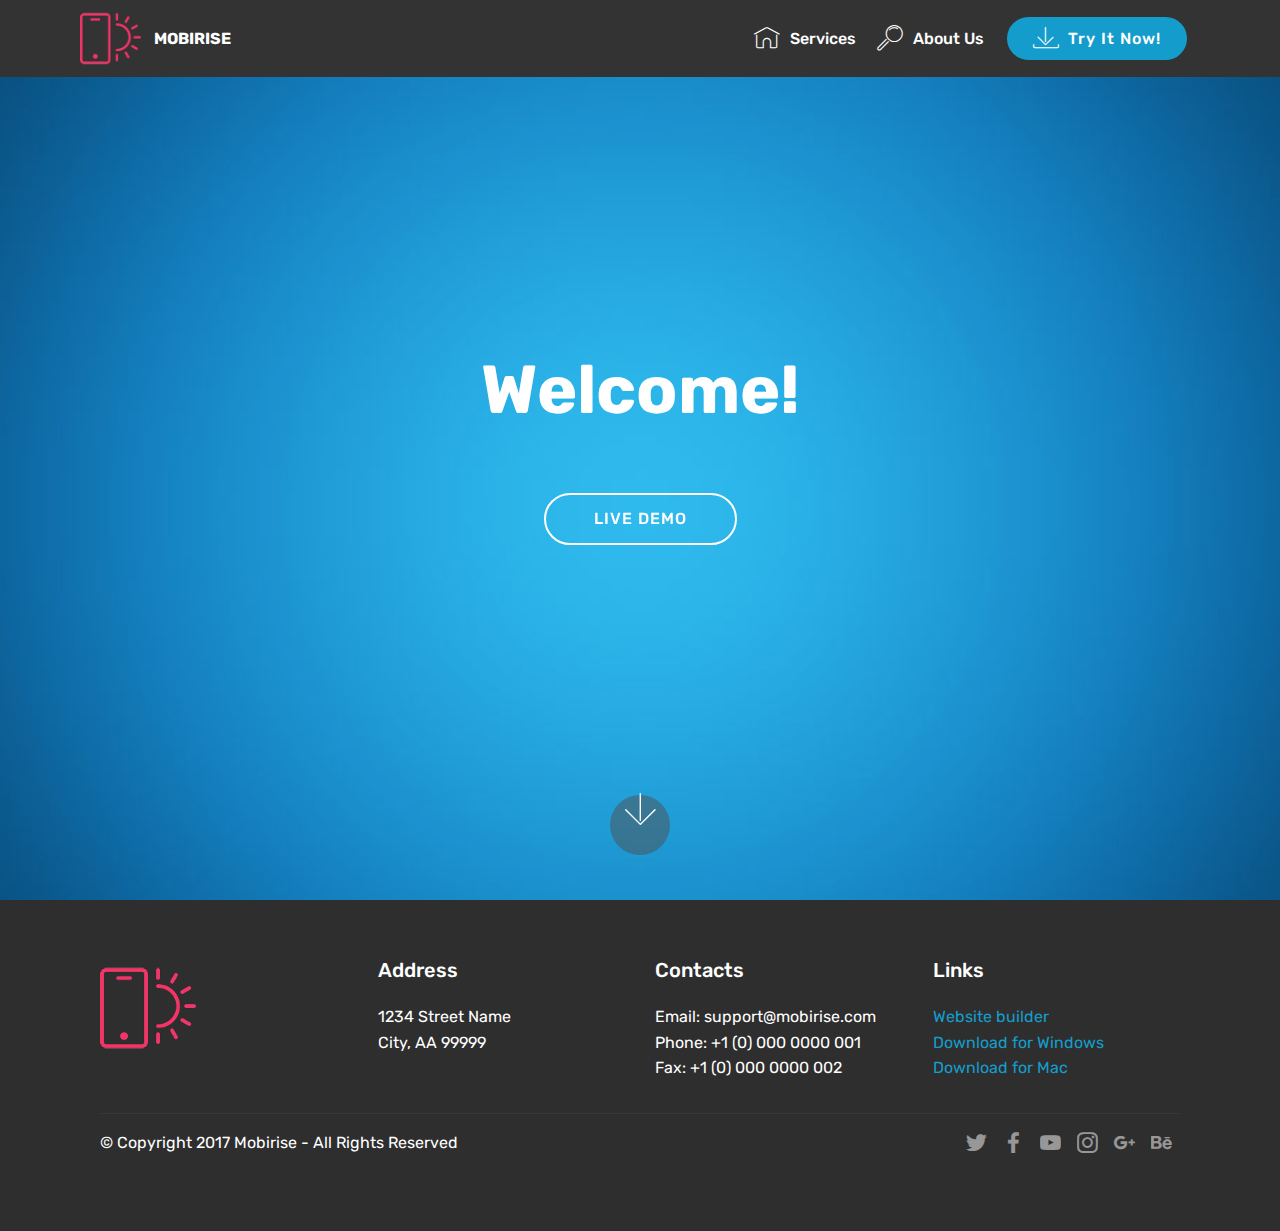
==== Home.html @ f399cb20 "create github pages" ====
<!DOCTYPE html>
<html >
<head>
  <!-- Site made with Mobirise Website Builder v4.8.1, https://mobirise.com -->
  <meta charset="UTF-8">
  <meta http-equiv="X-UA-Compatible" content="IE=edge">
  <meta name="generator" content="Mobirise v4.8.1, mobirise.com">
  <meta name="viewport" content="width=device-width, initial-scale=1, minimum-scale=1">
  <link rel="shortcut icon" href="assets/images/logo2.png" type="image/x-icon">
  <meta name="description" content="">
  <title>Home</title>
  <link rel="stylesheet" href="assets/web/assets/mobirise-icons/mobirise-icons.css">
  <link rel="stylesheet" href="assets/tether/tether.min.css">
  <link rel="stylesheet" href="assets/bootstrap/css/bootstrap.min.css">
  <link rel="stylesheet" href="assets/bootstrap/css/bootstrap-grid.min.css">
  <link rel="stylesheet" href="assets/bootstrap/css/bootstrap-reboot.min.css">
  <link rel="stylesheet" href="assets/socicon/css/styles.css">
  <link rel="stylesheet" href="assets/dropdown/css/style.css">
  <link rel="stylesheet" href="assets/theme/css/style.css">
  <link rel="stylesheet" href="assets/mobirise/css/mbr-additional.css" type="text/css">
  
  
  
</head>
<body>
  <section class="menu cid-qTkzRZLJNu" once="menu" id="menu1-0">

    

    <nav class="navbar navbar-expand beta-menu navbar-dropdown align-items-center navbar-fixed-top navbar-toggleable-sm">
        <button class="navbar-toggler navbar-toggler-right" type="button" data-toggle="collapse" data-target="#navbarSupportedContent" aria-controls="navbarSupportedContent" aria-expanded="false" aria-label="Toggle navigation">
            <div class="hamburger">
                <span></span>
                <span></span>
                <span></span>
                <span></span>
            </div>
        </button>
        <div class="menu-logo">
            <div class="navbar-brand">
                <span class="navbar-logo">
                    <a href="https://mobirise.com">
                         <img src="assets/images/logo2.png" alt="Mobirise" style="height: 3.8rem;">
                    </a>
                </span>
                <span class="navbar-caption-wrap">
                    <a class="navbar-caption text-white display-4" href="https://mobirise.com">
                        MOBIRISE
                    </a>
                </span>
            </div>
        </div>
        <div class="collapse navbar-collapse" id="navbarSupportedContent">
            <ul class="navbar-nav nav-dropdown" data-app-modern-menu="true">
                <li class="nav-item">
                    <a class="nav-link link text-white display-4" href="https://mobirise.com">
                        <span class="mbri-home mbr-iconfont mbr-iconfont-btn"></span>
                        Services
                    </a>
                </li>
                <li class="nav-item">
                    <a class="nav-link link text-white display-4" href="https://mobirise.com">
                        <span class="mbri-search mbr-iconfont mbr-iconfont-btn"></span>
                        About Us
                    </a>
                </li>
            </ul>
            <div class="navbar-buttons mbr-section-btn"><a class="btn btn-sm btn-primary display-4" href="https://mobirise.com">
                    <span class="mbri-save mbr-iconfont mbr-iconfont-btn "></span>
                    Try It Now!
                </a></div>
        </div>
    </nav>
</section>

<section class="engine"><a href="https://mobiri.se/x">css templates</a></section><section class="cid-qTkA127IK8 mbr-fullscreen mbr-parallax-background" id="header2-1">

    

    

    <div class="container align-center">
        <div class="row justify-content-md-center">
            <div class="mbr-white col-md-10">
                <h1 class="mbr-section-title mbr-bold pb-3 mbr-fonts-style display-1">
                    Welcome!</h1>
                
                <p class="mbr-text pb-3 mbr-fonts-style display-5"></p>
                <div class="mbr-section-btn"><a class="btn btn-md btn-white-outline display-4" href="https://mobirise.com">LIVE DEMO</a></div>
            </div>
        </div>
    </div>
    <div class="mbr-arrow hidden-sm-down" aria-hidden="true">
        <a href="#next">
            <i class="mbri-down mbr-iconfont"></i>
        </a>
    </div>
</section>

<section class="cid-qTkAaeaxX5" id="footer1-2">

    

    

    <div class="container">
        <div class="media-container-row content text-white">
            <div class="col-12 col-md-3">
                <div class="media-wrap">
                    <a href="https://mobirise.com/">
                        <img src="assets/images/logo2.png" alt="Mobirise">
                    </a>
                </div>
            </div>
            <div class="col-12 col-md-3 mbr-fonts-style display-7">
                <h5 class="pb-3">
                    Address
                </h5>
                <p class="mbr-text">
                    1234 Street Name
                    <br>City, AA 99999
                </p>
            </div>
            <div class="col-12 col-md-3 mbr-fonts-style display-7">
                <h5 class="pb-3">
                    Contacts
                </h5>
                <p class="mbr-text">
                    Email: support@mobirise.com
                    <br>Phone: +1 (0) 000 0000 001
                    <br>Fax: +1 (0) 000 0000 002
                </p>
            </div>
            <div class="col-12 col-md-3 mbr-fonts-style display-7">
                <h5 class="pb-3">
                    Links
                </h5>
                <p class="mbr-text">
                    <a class="text-primary" href="https://mobirise.com/">Website builder</a>
                    <br><a class="text-primary" href="https://mobirise.com/mobirise-free-win.zip">Download for Windows</a>
                    <br><a class="text-primary" href="https://mobirise.com/mobirise-free-mac.zip">Download for Mac</a>
                </p>
            </div>
        </div>
        <div class="footer-lower">
            <div class="media-container-row">
                <div class="col-sm-12">
                    <hr>
                </div>
            </div>
            <div class="media-container-row mbr-white">
                <div class="col-sm-6 copyright">
                    <p class="mbr-text mbr-fonts-style display-7">
                        © Copyright 2017 Mobirise - All Rights Reserved
                    </p>
                </div>
                <div class="col-md-6">
                    <div class="social-list align-right">
                        <div class="soc-item">
                            <a href="https://twitter.com/mobirise" target="_blank">
                                <span class="socicon-twitter socicon mbr-iconfont mbr-iconfont-social"></span>
                            </a>
                        </div>
                        <div class="soc-item">
                            <a href="https://www.facebook.com/pages/Mobirise/1616226671953247" target="_blank">
                                <span class="socicon-facebook socicon mbr-iconfont mbr-iconfont-social"></span>
                            </a>
                        </div>
                        <div class="soc-item">
                            <a href="https://www.youtube.com/c/mobirise" target="_blank">
                                <span class="socicon-youtube socicon mbr-iconfont mbr-iconfont-social"></span>
                            </a>
                        </div>
                        <div class="soc-item">
                            <a href="https://instagram.com/mobirise" target="_blank">
                                <span class="socicon-instagram socicon mbr-iconfont mbr-iconfont-social"></span>
                            </a>
                        </div>
                        <div class="soc-item">
                            <a href="https://plus.google.com/u/0/+Mobirise" target="_blank">
                                <span class="socicon-googleplus socicon mbr-iconfont mbr-iconfont-social"></span>
                            </a>
                        </div>
                        <div class="soc-item">
                            <a href="https://www.behance.net/Mobirise" target="_blank">
                                <span class="socicon-behance socicon mbr-iconfont mbr-iconfont-social"></span>
                            </a>
                        </div>
                    </div>
                </div>
            </div>
        </div>
    </div>
</section>


  <script src="assets/web/assets/jquery/jquery.min.js"></script>
  <script src="assets/popper/popper.min.js"></script>
  <script src="assets/tether/tether.min.js"></script>
  <script src="assets/bootstrap/js/bootstrap.min.js"></script>
  <script src="assets/dropdown/js/script.min.js"></script>
  <script src="assets/touchswipe/jquery.touch-swipe.min.js"></script>
  <script src="assets/parallax/jarallax.min.js"></script>
  <script src="assets/smoothscroll/smooth-scroll.js"></script>
  <script src="assets/theme/js/script.js"></script>
  
  
</body>
</html>
---- assets/web/assets/mobirise-icons/mobirise-icons.css ----
@font-face {
  font-family: 'MobiriseIcons';
  src:  url('mobirise-icons.eot?spat4u');
  src:  url('mobirise-icons.eot?spat4u#iefix') format('embedded-opentype'),
    url('mobirise-icons.ttf?spat4u') format('truetype'),
    url('mobirise-icons.woff?spat4u') format('woff'),
    url('mobirise-icons.svg?spat4u#MobiriseIcons') format('svg');
  font-weight: normal;
  font-style: normal;
}

[class^="mbri-"], [class*=" mbri-"] {
  /* use !important to prevent issues with browser extensions that change fonts */
  font-family: MobiriseIcons !important;
  speak: none;
  font-style: normal;
  font-weight: normal;
  font-variant: normal;
  text-transform: none;
  line-height: 1;

  /* Better Font Rendering =========== */
  -webkit-font-smoothing: antialiased;
  -moz-osx-font-smoothing: grayscale;
}

.mbri-add-submenu:before {
  content: "\e900";
}
.mbri-alert:before {
  content: "\e901";
}
.mbri-align-center:before {
  content: "\e902";
}
.mbri-align-justify:before {
  content: "\e903";
}
.mbri-align-left:before {
  content: "\e904";
}
.mbri-align-right:before {
  content: "\e905";
}
.mbri-android:before {
  content: "\e906";
}
.mbri-apple:before {
  content: "\e907";
}
.mbri-arrow-down:before {
  content: "\e908";
}
.mbri-arrow-next:before {
  content: "\e909";
}
.mbri-arrow-prev:before {
  content: "\e90a";
}
.mbri-arrow-up:before {
  content: "\e90b";
}
.mbri-bold:before {
  content: "\e90c";
}
.mbri-bookmark:before {
  content: "\e90d";
}
.mbri-bootstrap:before {
  content: "\e90e";
}
.mbri-briefcase:before {
  content: "\e90f";
}
.mbri-browse:before {
  content: "\e910";
}
.mbri-bulleted-list:before {
  content: "\e911";
}
.mbri-calendar:before {
  content: "\e912";
}
.mbri-camera:before {
  content: "\e913";
}
.mbri-cart-add:before {
  content: "\e914";
}
.mbri-cart-full:before {
  content: "\e915";
}
.mbri-cash:before {
  content: "\e916";
}
.mbri-change-style:before {
  content: "\e917";
}
.mbri-chat:before {
  content: "\e918";
}
.mbri-clock:before {
  content: "\e919";
}
.mbri-close:before {
  content: "\e91a";
}
.mbri-cloud:before {
  content: "\e91b";
}
.mbri-code:before {
  content: "\e91c";
}
.mbri-contact-form:before {
  content: "\e91d";
}
.mbri-credit-card:before {
  content: "\e91e";
}
.mbri-cursor-click:before {
  content: "\e91f";
}
.mbri-cust-feedback:before {
  content: "\e920";
}
.mbri-database:before {
  content: "\e921";
}
.mbri-delivery:before {
  content: "\e922";
}
.mbri-desktop:before {
  content: "\e923";
}
.mbri-devices:before {
  content: "\e924";
}
.mbri-down:before {
  content: "\e925";
}
.mbri-download:before {
  content: "\e989";
}
.mbri-drag-n-drop:before {
  content: "\e927";
}
.mbri-drag-n-drop2:before {
  content: "\e928";
}
.mbri-edit:before {
  content: "\e929";
}
.mbri-edit2:before {
  content: "\e92a";
}
.mbri-error:before {
  content: "\e92b";
}
.mbri-extension:before {
  content: "\e92c";
}
.mbri-features:before {
  content: "\e92d";
}
.mbri-file:before {
  content: "\e92e";
}
.mbri-flag:before {
  content: "\e92f";
}
.mbri-folder:before {
  content: "\e930";
}
.mbri-gift:before {
  content: "\e931";
}
.mbri-github:before {
  content: "\e932";
}
.mbri-globe:before {
  content: "\e933";
}
.mbri-globe-2:before {
  content: "\e934";
}
.mbri-growing-chart:before {
  content: "\e935";
}
.mbri-hearth:before {
  content: "\e936";
}
.mbri-help:before {
  content: "\e937";
}
.mbri-home:before {
  content: "\e938";
}
.mbri-hot-cup:before {
  content: "\e939";
}
.mbri-idea:before {
  content: "\e93a";
}
.mbri-image-gallery:before {
  content: "\e93b";
}
.mbri-image-slider:before {
  content: "\e93c";
}
.mbri-info:before {
  content: "\e93d";
}
.mbri-italic:before {
  content: "\e93e";
}
.mbri-key:before {
  content: "\e93f";
}
.mbri-laptop:before {
  content: "\e940";
}
.mbri-layers:before {
  content: "\e941";
}
.mbri-left-right:before {
  content: "\e942";
}
.mbri-left:before {
  content: "\e943";
}
.mbri-letter:before {
  content: "\e944";
}
.mbri-like:before {
  content: "\e945";
}
.mbri-link:before {
  content: "\e946";
}
.mbri-lock:before {
  content: "\e947";
}
.mbri-login:before {
  content: "\e948";
}
.mbri-logout:before {
  content: "\e949";
}
.mbri-magic-stick:before {
  content: "\e94a";
}
.mbri-map-pin:before {
  content: "\e94b";
}
.mbri-menu:before {
  content: "\e94c";
}
.mbri-mobile:before {
  content: "\e94d";
}
.mbri-mobile2:before {
  content: "\e94e";
}
.mbri-mobirise:before {
  content: "\e94f";
}
.mbri-more-horizontal:before {
  content: "\e950";
}
.mbri-more-vertical:before {
  content: "\e951";
}
.mbri-music:before {
  content: "\e952";
}
.mbri-new-file:before {
  content: "\e953";
}
.mbri-numbered-list:before {
  content: "\e954";
}
.mbri-opened-folder:before {
  content: "\e955";
}
.mbri-pages:before {
  content: "\e956";
}
.mbri-paper-plane:before {
  content: "\e957";
}
.mbri-paperclip:before {
  content: "\e958";
}
.mbri-photo:before {
  content: "\e959";
}
.mbri-photos:before {
  content: "\e95a";
}
.mbri-pin:before {
  content: "\e95b";
}
.mbri-play:before {
  content: "\e95c";
}
.mbri-plus:before {
  content: "\e95d";
}
.mbri-preview:before {
  content: "\e95e";
}
.mbri-print:before {
  content: "\e95f";
}
.mbri-protect:before {
  content: "\e960";
}
.mbri-question:before {
  content: "\e961";
}
.mbri-quote-left:before {
  content: "\e962";
}
.mbri-quote-right:before {
  content: "\e963";
}
.mbri-refresh:before {
  content: "\e964";
}
.mbri-responsive:before {
  content: "\e965";
}
.mbri-right:before {
  content: "\e966";
}
.mbri-rocket:before {
  content: "\e967";
}
.mbri-sad-face:before {
  content: "\e968";
}
.mbri-sale:before {
  content: "\e969";
}
.mbri-save:before {
  content: "\e96a";
}
.mbri-search:before {
  content: "\e96b";
}
.mbri-setting:before {
  content: "\e96c";
}
.mbri-setting2:before {
  content: "\e96d";
}
.mbri-setting3:before {
  content: "\e96e";
}
.mbri-share:before {
  content: "\e96f";
}
.mbri-shopping-bag:before {
  content: "\e970";
}
.mbri-shopping-basket:before {
  content: "\e971";
}
.mbri-shopping-cart:before {
  content: "\e972";
}
.mbri-sites:before {
  content: "\e973";
}
.mbri-smile-face:before {
  content: "\e974";
}
.mbri-speed:before {
  content: "\e975";
}
.mbri-star:before {
  content: "\e976";
}
.mbri-success:before {
  content: "\e977";
}
.mbri-sun:before {
  content: "\e978";
}
.mbri-sun2:before {
  content: "\e979";
}
.mbri-tablet:before {
  content: "\e97a";
}
.mbri-tablet-vertical:before {
  content: "\e97b";
}
.mbri-target:before {
  content: "\e97c";
}
.mbri-timer:before {
  content: "\e97d";
}
.mbri-to-ftp:before {
  content: "\e97e";
}
.mbri-to-local-drive:before {
  content: "\e97f";
}
.mbri-touch-swipe:before {
  content: "\e980";
}
.mbri-touch:before {
  content: "\e981";
}
.mbri-trash:before {
  content: "\e982";
}
.mbri-underline:before {
  content: "\e983";
}
.mbri-unlink:before {
  content: "\e984";
}
.mbri-unlock:before {
  content: "\e985";
}
.mbri-up-down:before {
  content: "\e986";
}
.mbri-up:before {
  content: "\e987";
}
.mbri-update:before {
  content: "\e988";
}
.mbri-upload:before {
 content: "\e926"; 
}
.mbri-user:before {
  content: "\e98a";
}
.mbri-user2:before {
  content: "\e98b";
}
.mbri-users:before {
  content: "\e98c";
}
.mbri-video:before {
  content: "\e98d";
}
.mbri-video-play:before {
  content: "\e98e";
}
.mbri-watch:before {
  content: "\e98f";
}
.mbri-website-theme:before {
  content: "\e990";
}
.mbri-wifi:before {
  content: "\e991";
}
.mbri-windows:before {
  content: "\e992";
}
.mbri-zoom-out:before {
  content: "\e993";
}
.mbri-redo:before {
  content: "\e994";
}
.mbri-undo:before {
  content: "\e995";
}
---- assets/socicon/css/styles.css ----
@charset "UTF-8";

@font-face {
  font-family: "socicon";
  src:url("../fonts/socicon.eot");
  src:url("../fonts/socicon.eot?#iefix") format("embedded-opentype"),
    url("../fonts/socicon.woff") format("woff"),
    url("../fonts/socicon.ttf") format("truetype"),
    url("../fonts/socicon.svg#socicon") format("svg");
  font-weight: normal;
  font-style: normal;

}

[data-icon]:before {
  font-family: "socicon" !important;
  content: attr(data-icon);
  font-style: normal !important;
  font-weight: normal !important;
  font-variant: normal !important;
  text-transform: none !important;
  speak: none;
  line-height: 1;
  -webkit-font-smoothing: antialiased;
  -moz-osx-font-smoothing: grayscale;
}

[class^="socicon-"]:before,
[class*=" socicon-"]:before {
  font-family: "socicon" !important;
  font-style: normal !important;
  font-weight: normal !important;
  font-variant: normal !important;
  text-transform: none !important;
  speak: none;
  line-height: 1;
  -webkit-font-smoothing: antialiased;
  -moz-osx-font-smoothing: grayscale;
}

.socicon-modelmayhem:before {
  content: "\e000";
}
.socicon-mixcloud:before {
  content: "\e001";
}
.socicon-drupal:before {
  content: "\e002";
}
.socicon-swarm:before {
  content: "\e003";
}
.socicon-istock:before {
  content: "\e004";
}
.socicon-yammer:before {
  content: "\e005";
}
.socicon-ello:before {
  content: "\e006";
}
.socicon-stackoverflow:before {
  content: "\e007";
}
.socicon-persona:before {
  content: "\e008";
}
.socicon-triplej:before {
  content: "\e009";
}
.socicon-houzz:before {
  content: "\e00a";
}
.socicon-rss:before {
  content: "\e00b";
}
.socicon-paypal:before {
  content: "\e00c";
}
.socicon-odnoklassniki:before {
  content: "\e00d";
}
.socicon-airbnb:before {
  content: "\e00e";
}
.socicon-periscope:before {
  content: "\e00f";
}
.socicon-outlook:before {
  content: "\e010";
}
.socicon-coderwall:before {
  content: "\e011";
}
.socicon-tripadvisor:before {
  content: "\e012";
}
.socicon-appnet:before {
  content: "\e013";
}
.socicon-goodreads:before {
  content: "\e014";
}
.socicon-tripit:before {
  content: "\e015";
}
.socicon-lanyrd:before {
  content: "\e016";
}
.socicon-slideshare:before {
  content: "\e017";
}
.socicon-buffer:before {
  content: "\e018";
}
.socicon-disqus:before {
  content: "\e019";
}
.socicon-vkontakte:before {
  content: "\e01a";
}
.socicon-whatsapp:before {
  content: "\e01b";
}
.socicon-patreon:before {
  content: "\e01c";
}
.socicon-storehouse:before {
  content: "\e01d";
}
.socicon-pocket:before {
  content: "\e01e";
}
.socicon-mail:before {
  content: "\e01f";
}
.socicon-blogger:before {
  content: "\e020";
}
.socicon-technorati:before {
  content: "\e021";
}
.socicon-reddit:before {
  content: "\e022";
}
.socicon-dribbble:before {
  content: "\e023";
}
.socicon-stumbleupon:before {
  content: "\e024";
}
.socicon-digg:before {
  content: "\e025";
}
.socicon-envato:before {
  content: "\e026";
}
.socicon-behance:before {
  content: "\e027";
}
.socicon-delicious:before {
  content: "\e028";
}
.socicon-deviantart:before {
  content: "\e029";
}
.socicon-forrst:before {
  content: "\e02a";
}
.socicon-play:before {
  content: "\e02b";
}
.socicon-zerply:before {
  content: "\e02c";
}
.socicon-wikipedia:before {
  content: "\e02d";
}
.socicon-apple:before {
  content: "\e02e";
}
.socicon-flattr:before {
  content: "\e02f";
}
.socicon-github:before {
  content: "\e030";
}
.socicon-renren:before {
  content: "\e031";
}
.socicon-friendfeed:before {
  content: "\e032";
}
.socicon-newsvine:before {
  content: "\e033";
}
.socicon-identica:before {
  content: "\e034";
}
.socicon-bebo:before {
  content: "\e035";
}
.socicon-zynga:before {
  content: "\e036";
}
.socicon-steam:before {
  content: "\e037";
}
.socicon-xbox:before {
  content: "\e038";
}
.socicon-windows:before {
  content: "\e039";
}
.socicon-qq:before {
  content: "\e03a";
}
.socicon-douban:before {
  content: "\e03b";
}
.socicon-meetup:before {
  content: "\e03c";
}
.socicon-playstation:before {
  content: "\e03d";
}
.socicon-android:before {
  content: "\e03e";
}
.socicon-snapchat:before {
  content: "\e03f";
}
.socicon-twitter:before {
  content: "\e040";
}
.socicon-facebook:before {
  content: "\e041";
}
.socicon-googleplus:before {
  content: "\e042";
}
.socicon-pinterest:before {
  content: "\e043";
}
.socicon-foursquare:before {
  content: "\e044";
}
.socicon-yahoo:before {
  content: "\e045";
}
.socicon-skype:before {
  content: "\e046";
}
.socicon-yelp:before {
  content: "\e047";
}
.socicon-feedburner:before {
  content: "\e048";
}
.socicon-linkedin:before {
  content: "\e049";
}
.socicon-viadeo:before {
  content: "\e04a";
}
.socicon-xing:before {
  content: "\e04b";
}
.socicon-myspace:before {
  content: "\e04c";
}
.socicon-soundcloud:before {
  content: "\e04d";
}
.socicon-spotify:before {
  content: "\e04e";
}
.socicon-grooveshark:before {
  content: "\e04f";
}
.socicon-lastfm:before {
  content: "\e050";
}
.socicon-youtube:before {
  content: "\e051";
}
.socicon-vimeo:before {
  content: "\e052";
}
.socicon-dailymotion:before {
  content: "\e053";
}
.socicon-vine:before {
  content: "\e054";
}
.socicon-flickr:before {
  content: "\e055";
}
.socicon-500px:before {
  content: "\e056";
}
.socicon-wordpress:before {
  content: "\e058";
}
.socicon-tumblr:before {
  content: "\e059";
}
.socicon-twitch:before {
  content: "\e05a";
}
.socicon-8tracks:before {
  content: "\e05b";
}
.socicon-amazon:before {
  content: "\e05c";
}
.socicon-icq:before {
  content: "\e05d";
}
.socicon-smugmug:before {
  content: "\e05e";
}
.socicon-ravelry:before {
  content: "\e05f";
}
.socicon-weibo:before {
  content: "\e060";
}
.socicon-baidu:before {
  content: "\e061";
}
.socicon-angellist:before {
  content: "\e062";
}
.socicon-ebay:before {
  content: "\e063";
}
.socicon-imdb:before {
  content: "\e064";
}
.socicon-stayfriends:before {
  content: "\e065";
}
.socicon-residentadvisor:before {
  content: "\e066";
}
.socicon-google:before {
  content: "\e067";
}
.socicon-yandex:before {
  content: "\e068";
}
.socicon-sharethis:before {
  content: "\e069";
}
.socicon-bandcamp:before {
  content: "\e06a";
}
.socicon-itunes:before {
  content: "\e06b";
}
.socicon-deezer:before {
  content: "\e06c";
}
.socicon-telegram:before {
  content: "\e06e";
}
.socicon-openid:before {
  content: "\e06f";
}
.socicon-amplement:before {
  content: "\e070";
}
.socicon-viber:before {
  content: "\e071";
}
.socicon-zomato:before {
  content: "\e072";
}
.socicon-draugiem:before {
  content: "\e074";
}
.socicon-endomodo:before {
  content: "\e075";
}
.socicon-filmweb:before {
  content: "\e076";
}
.socicon-stackexchange:before {
  content: "\e077";
}
.socicon-wykop:before {
  content: "\e078";
}
.socicon-teamspeak:before {
  content: "\e079";
}
.socicon-teamviewer:before {
  content: "\e07a";
}
.socicon-ventrilo:before {
  content: "\e07b";
}
.socicon-younow:before {
  content: "\e07c";
}
.socicon-raidcall:before {
  content: "\e07d";
}
.socicon-mumble:before {
  content: "\e07e";
}
.socicon-medium:before {
  content: "\e06d";
}
.socicon-bebee:before {
  content: "\e07f";
}
.socicon-hitbox:before {
  content: "\e080";
}
.socicon-reverbnation:before {
  content: "\e081";
}
.socicon-formulr:before {
  content: "\e082";
}
.socicon-instagram:before {
  content: "\e057";
}
.socicon-battlenet:before {
  content: "\e083";
}
.socicon-chrome:before {
  content: "\e084";
}
.socicon-discord:before {
  content: "\e086";
}
.socicon-issuu:before {
  content: "\e087";
}
.socicon-macos:before {
  content: "\e088";
}
.socicon-firefox:before {
  content: "\e089";
}
.socicon-opera:before {
  content: "\e08d";
}
.socicon-keybase:before {
  content: "\e090";
}
.socicon-alliance:before {
  content: "\e091";
}
.socicon-livejournal:before {
  content: "\e092";
}
.socicon-googlephotos:before {
  content: "\e093";
}
.socicon-horde:before {
  content: "\e094";
}
.socicon-etsy:before {
  content: "\e095";
}
.socicon-zapier:before {
  content: "\e096";
}
.socicon-google-scholar:before {
  content: "\e097";
}
.socicon-researchgate:before {
  content: "\e098";
}
.socicon-wechat:before {
  content: "\e099";
}
.socicon-strava:before {
  content: "\e09a";
}
.socicon-line:before {
  content: "\e09b";
}
.socicon-lyft:before {
  content: "\e09c";
}
.socicon-uber:before {
  content: "\e09d";
}
.socicon-songkick:before {
  content: "\e09e";
}
.socicon-viewbug:before {
  content: "\e09f";
}
.socicon-googlegroups:before {
  content: "\e0a0";
}
.socicon-quora:before {
  content: "\e073";
}
.socicon-diablo:before {
  content: "\e085";
}
.socicon-blizzard:before {
  content: "\e0a1";
}
.socicon-hearthstone:before {
  content: "\e08b";
}
.socicon-heroes:before {
  content: "\e08a";
}
.socicon-overwatch:before {
  content: "\e08c";
}
.socicon-warcraft:before {
  content: "\e08e";
}
.socicon-starcraft:before {
  content: "\e08f";
}
.socicon-beam:before {
  content: "\e0a2";
}
.socicon-curse:before {
  content: "\e0a3";
}
.socicon-player:before {
  content: "\e0a4";
}
.socicon-streamjar:before {
  content: "\e0a5";
}
.socicon-nintendo:before {
  content: "\e0a6";
}
.socicon-hellocoton:before {
  content: "\e0a7";
}
---- assets/dropdown/css/style.css ----
.navbar-dropdown {
  left: 0;
  padding: 0;
  position: absolute;
  right: 0;
  top: 0;
  transition: all 0.45s ease;
  z-index: 1030;
  background: #282828; }
  .navbar-dropdown .navbar-logo {
    margin-right: 0.8rem;
    transition: margin 0.3s ease-in-out;
    vertical-align: middle; }
    .navbar-dropdown .navbar-logo img {
      height: 3.125rem;
      transition: all 0.3s ease-in-out; }
    .navbar-dropdown .navbar-logo.mbr-iconfont {
      font-size: 3.125rem;
      line-height: 3.125rem; }
  .navbar-dropdown .navbar-caption {
    font-weight: 700;
    white-space: normal;
    vertical-align: -4px;
    line-height: 3.125rem !important; }
    .navbar-dropdown .navbar-caption, .navbar-dropdown .navbar-caption:hover {
      color: inherit;
      text-decoration: none; }
  .navbar-dropdown .mbr-iconfont + .navbar-caption {
    vertical-align: -1px; }
  .navbar-dropdown.navbar-fixed-top {
    position: fixed; }
  .navbar-dropdown .navbar-brand span {
    vertical-align: -4px; }
  .navbar-dropdown.bg-color.transparent {
    background: none; }
  .navbar-dropdown.navbar-short .navbar-brand {
    padding: 0.625rem 0; }
    .navbar-dropdown.navbar-short .navbar-brand span {
      vertical-align: -1px; }
  .navbar-dropdown.navbar-short .navbar-caption {
    line-height: 2.375rem !important;
    vertical-align: -2px; }
  .navbar-dropdown.navbar-short .navbar-logo {
    margin-right: 0.5rem; }
    .navbar-dropdown.navbar-short .navbar-logo img {
      height: 2.375rem; }
    .navbar-dropdown.navbar-short .navbar-logo.mbr-iconfont {
      font-size: 2.375rem;
      line-height: 2.375rem; }
  .navbar-dropdown.navbar-short .mbr-table-cell {
    height: 3.625rem; }
  .navbar-dropdown .navbar-close {
    left: 0.6875rem;
    position: fixed;
    top: 0.75rem;
    z-index: 1000; }
  .navbar-dropdown .hamburger-icon {
    content: "";
    display: inline-block;
    vertical-align: middle;
    width: 16px;
    -webkit-box-shadow: 0 -6px 0 1px #282828,0 0 0 1px #282828,0 6px 0 1px #282828;
    -moz-box-shadow: 0 -6px 0 1px #282828,0 0 0 1px #282828,0 6px 0 1px #282828;
    box-shadow: 0 -6px 0 1px #282828,0 0 0 1px #282828,0 6px 0 1px #282828; }

.dropdown-menu .dropdown-toggle[data-toggle="dropdown-submenu"]::after {
  border-bottom: 0.35em solid transparent;
  border-left: 0.35em solid;
  border-right: 0;
  border-top: 0.35em solid transparent;
  margin-left: 0.3rem; }

.dropdown-menu .dropdown-item:focus {
  outline: 0; }

.nav-dropdown {
  font-size: 0.75rem;
  font-weight: 500;
  height: auto !important; }
  .nav-dropdown .nav-btn {
    padding-left: 1rem; }
  .nav-dropdown .link {
    margin: .667em 1.667em;
    font-weight: 500;
    padding: 0;
    transition: color .2s ease-in-out; }
    .nav-dropdown .link.dropdown-toggle {
      margin-right: 2.583em; }
      .nav-dropdown .link.dropdown-toggle::after {
        margin-left: .25rem;
        border-top: 0.35em solid;
        border-right: 0.35em solid transparent;
        border-left: 0.35em solid transparent;
        border-bottom: 0; }
      .nav-dropdown .link.dropdown-toggle[aria-expanded="true"] {
        margin: 0;
        padding: 0.667em 3.263em  0.667em 1.667em; }
  .nav-dropdown .link::after,
  .nav-dropdown .dropdown-item::after {
    color: inherit; }
  .nav-dropdown .btn {
    font-size: 0.75rem;
    font-weight: 700;
    letter-spacing: 0;
    margin-bottom: 0;
    padding-left: 1.25rem;
    padding-right: 1.25rem; }
  .nav-dropdown .dropdown-menu {
    border-radius: 0;
    border: 0;
    left: 0;
    margin: 0;
    padding-bottom: 1.25rem;
    padding-top: 1.25rem;
    position: relative; }
  .nav-dropdown .dropdown-submenu {
    margin-left: 0.125rem;
    top: 0; }
  .nav-dropdown .dropdown-item {
    font-weight: 500;
    line-height: 2;
    padding: 0.3846em 4.615em 0.3846em 1.5385em;
    position: relative;
    transition: color .2s ease-in-out, background-color .2s ease-in-out; }
    .nav-dropdown .dropdown-item::after {
      margin-top: -0.3077em;
      position: absolute;
      right: 1.1538em;
      top: 50%; }
    .nav-dropdown .dropdown-item:focus, .nav-dropdown .dropdown-item:hover {
      background: none; }

@media (max-width: 767px) {
  .nav-dropdown.navbar-toggleable-sm {
    bottom: 0;
    display: none;
    left: 0;
    overflow-x: hidden;
    position: fixed;
    top: 0;
    transform: translateX(-100%);
    -ms-transform: translateX(-100%);
    -webkit-transform: translateX(-100%);
    width: 18.75rem;
    z-index: 999; } }
.nav-dropdown.navbar-toggleable-xl {
  bottom: 0;
  display: none;
  left: 0;
  overflow-x: hidden;
  position: fixed;
  top: 0;
  transform: translateX(-100%);
  -ms-transform: translateX(-100%);
  -webkit-transform: translateX(-100%);
  width: 18.75rem;
  z-index: 999; }

.nav-dropdown-sm {
  display: block !important;
  overflow-x: hidden;
  overflow: auto;
  padding-top: 3.875rem; }
  .nav-dropdown-sm::after {
    content: "";
    display: block;
    height: 3rem;
    width: 100%; }
  .nav-dropdown-sm.collapse.in ~ .navbar-close {
    display: block !important; }
  .nav-dropdown-sm.collapsing, .nav-dropdown-sm.collapse.in {
    transform: translateX(0);
    -ms-transform: translateX(0);
    -webkit-transform: translateX(0);
    transition: all 0.25s ease-out;
    -webkit-transition: all 0.25s ease-out;
    background: #282828; }
  .nav-dropdown-sm.collapsing[aria-expanded="false"] {
    transform: translateX(-100%);
    -ms-transform: translateX(-100%);
    -webkit-transform: translateX(-100%); }
  .nav-dropdown-sm .nav-item {
    display: block;
    margin-left: 0 !important;
    padding-left: 0; }
  .nav-dropdown-sm .link,
  .nav-dropdown-sm .dropdown-item {
    border-top: 1px dotted rgba(255, 255, 255, 0.1);
    font-size: 0.8125rem;
    line-height: 1.6;
    margin: 0 !important;
    padding: 0.875rem 2.4rem 0.875rem 1.5625rem !important;
    position: relative;
    white-space: normal; }
    .nav-dropdown-sm .link:focus, .nav-dropdown-sm .link:hover,
    .nav-dropdown-sm .dropdown-item:focus,
    .nav-dropdown-sm .dropdown-item:hover {
      background: rgba(0, 0, 0, 0.2) !important;
      color: #c0a375; }
  .nav-dropdown-sm .nav-btn {
    position: relative;
    padding: 1.5625rem 1.5625rem 0 1.5625rem; }
    .nav-dropdown-sm .nav-btn::before {
      border-top: 1px dotted rgba(255, 255, 255, 0.1);
      content: "";
      left: 0;
      position: absolute;
      top: 0;
      width: 100%; }
    .nav-dropdown-sm .nav-btn + .nav-btn {
      padding-top: 0.625rem; }
      .nav-dropdown-sm .nav-btn + .nav-btn::before {
        display: none; }
  .nav-dropdown-sm .btn {
    padding: 0.625rem 0; }
  .nav-dropdown-sm .dropdown-toggle[data-toggle="dropdown-submenu"]::after {
    margin-left: .25rem;
    border-top: 0.35em solid;
    border-right: 0.35em solid transparent;
    border-left: 0.35em solid transparent;
    border-bottom: 0; }
  .nav-dropdown-sm .dropdown-toggle[data-toggle="dropdown-submenu"][aria-expanded="true"]::after {
    border-top: 0;
    border-right: 0.35em solid transparent;
    border-left: 0.35em solid transparent;
    border-bottom: 0.35em solid; }
  .nav-dropdown-sm .dropdown-menu {
    margin: 0;
    padding: 0;
    position: relative;
    top: 0;
    left: 0;
    width: 100%;
    border: 0;
    float: none;
    border-radius: 0;
    background: none; }
  .nav-dropdown-sm .dropdown-submenu {
    left: 100%;
    margin-left: 0.125rem;
    margin-top: -1.25rem;
    top: 0; }

.navbar-toggleable-sm .nav-dropdown .dropdown-menu {
  position: absolute; }

.navbar-toggleable-sm .nav-dropdown .dropdown-submenu {
  left: 100%;
  margin-left: 0.125rem;
  margin-top: -1.25rem;
  top: 0; }

.navbar-toggleable-sm.opened .nav-dropdown .dropdown-menu {
  position: relative; }

.navbar-toggleable-sm.opened .nav-dropdown .dropdown-submenu {
  left: 0;
  margin-left: 00rem;
  margin-top: 0rem;
  top: 0; }

.is-builder .nav-dropdown.collapsing {
  transition: none !important; }

/*# sourceMappingURL=style.css.map */
---- assets/theme/css/style.css ----
/*!
 * Mobirise v4 theme (https://mobirise.com/)
 * Copyright 2017 Mobirise
 */
section {
  background-color: #eeeeee; }

section,
.container,
.container-fluid {
  position: relative;
  word-wrap: break-word; }

a.mbr-iconfont:hover {
  text-decoration: none; }

.article .lead p, .article .lead ul, .article .lead ol, .article .lead pre, .article .lead blockquote {
  margin-bottom: 0; }

a {
  font-style: normal;
  font-weight: 400;
  cursor: pointer; }
  a, a:hover {
    text-decoration: none; }

figure {
  margin-bottom: 0; }

body {
  color: #232323; }

h1, h2, h3, h4, h5, h6,
.h1, .h2, .h3, .h4, .h5, .h6,
.display-1, .display-2, .display-3, .display-4 {
  line-height: 1;
  word-break: break-word;
  word-wrap: break-word; }

b, strong {
  font-weight: bold; }

blockquote {
  padding: 10px 0 10px 20px;
  position: relative;
  border-left: 2px solid;
  border-color: #ff3366; }

input:-webkit-autofill, input:-webkit-autofill:hover, input:-webkit-autofill:focus, input:-webkit-autofill:active {
  transition-delay: 9999s;
  transition-property: background-color, color; }

textarea[type="hidden"] {
  display: none; }

body {
  position: relative; }

section {
  background-position: 50% 50%;
  background-repeat: no-repeat;
  background-size: cover; }
  section .mbr-background-video,
  section .mbr-background-video-preview {
    position: absolute;
    bottom: 0;
    left: 0;
    right: 0;
    top: 0; }

.hidden {
  visibility: hidden; }

.mbr-z-index20 {
  z-index: 20; }

/*! Base colors */
.mbr-white {
  color: #ffffff; }

.mbr-black {
  color: #000000; }

.mbr-bg-white {
  background-color: #ffffff; }

.mbr-bg-black {
  background-color: #000000; }

/*! Text-aligns */
.align-left {
  text-align: left; }

.align-center {
  text-align: center; }

.align-right {
  text-align: right; }

@media (max-width: 767px) {
  .align-left, .align-center, .align-right, .mbr-section-btn, .mbr-section-title {
    text-align: center; } }
/*! Font-weight  */
.mbr-light {
  font-weight: 300; }

.mbr-regular {
  font-weight: 400; }

.mbr-semibold {
  font-weight: 500; }

.mbr-bold {
  font-weight: 700; }

/*! Media  */
.media-size-item {
  -webkit-flex: 1 1 auto;
  -moz-flex: 1 1 auto;
  -ms-flex: 1 1 auto;
  -o-flex: 1 1 auto;
  flex: 1 1 auto; }

.media-content {
  -webkit-flex-basis: 100%;
  flex-basis: 100%; }

.media-container-row {
  display: -ms-flexbox;
  display: -webkit-flex;
  display: flex;
  -webkit-flex-direction: row;
  -ms-flex-direction: row;
  flex-direction: row;
  -webkit-flex-wrap: wrap;
  -ms-flex-wrap: wrap;
  flex-wrap: wrap;
  -webkit-justify-content: center;
  -ms-flex-pack: center;
  justify-content: center;
  -webkit-align-content: center;
  -ms-flex-line-pack: center;
  align-content: center;
  -webkit-align-items: start;
  -ms-flex-align: start;
  align-items: start; }
  .media-container-row .media-size-item {
    width: 400px; }

.media-container-column {
  display: -ms-flexbox;
  display: -webkit-flex;
  display: flex;
  -webkit-flex-direction: column;
  -ms-flex-direction: column;
  flex-direction: column;
  -webkit-flex-wrap: wrap;
  -ms-flex-wrap: wrap;
  flex-wrap: wrap;
  -webkit-justify-content: center;
  -ms-flex-pack: center;
  justify-content: center;
  -webkit-align-content: center;
  -ms-flex-line-pack: center;
  align-content: center;
  -webkit-align-items: stretch;
  -ms-flex-align: stretch;
  align-items: stretch; }
  .media-container-column > * {
    width: 100%; }

@media (min-width: 992px) {
  .media-container-row {
    -webkit-flex-wrap: nowrap;
    -ms-flex-wrap: nowrap;
    flex-wrap: nowrap; } }
figure {
  overflow: hidden; }

figure[mbr-media-size] {
  transition: width 0.1s; }

.mbr-figure img, .mbr-figure iframe {
  display: block;
  width: 100%; }

.card {
  background-color: transparent;
  border: none; }

.card-img {
  text-align: center;
  flex-shrink: 0; }

.media {
  max-width: 100%;
  margin: 0 auto; }

.mbr-figure {
  -ms-flex-item-align: center;
  -ms-grid-row-align: center;
  -webkit-align-self: center;
  align-self: center; }

.media-container > div {
  max-width: 100%; }

.mbr-figure img, .card-img img {
  width: 100%; }

@media (max-width: 991px) {
  .media-size-item {
    width: auto !important; }

  .media {
    width: auto; }

  .mbr-figure {
    width: 100% !important; } }
/*! Buttons */
.mbr-section-btn {
  margin-left: -.25rem;
  margin-right: -.25rem;
  font-size: 0; }

nav .mbr-section-btn {
  margin-left: 0rem;
  margin-right: 0rem; }

/*! Btn icon margin */
.btn .mbr-iconfont, .btn.btn-sm .mbr-iconfont {
  cursor: pointer;
  margin-right: 0.5rem; }

.btn.btn-md .mbr-iconfont, .btn.btn-md .mbr-iconfont {
  margin-right: 0.8rem; }

.mbr-regular {
  font-weight: 400; }

.mbr-semibold {
  font-weight: 500; }

.mbr-bold {
  font-weight: 700; }

[type="submit"] {
  -webkit-appearance: none; }

/*! Full-screen */
.mbr-fullscreen .mbr-overlay {
  min-height: 100vh; }

.mbr-fullscreen {
  display: flex;
  display: -webkit-flex;
  display: -moz-flex;
  display: -ms-flex;
  display: -o-flex;
  align-items: center;
  -webkit-align-items: center;
  min-height: 100vh;
  padding-top: 3rem;
  padding-bottom: 3rem; }

/*! Map */
.map {
  height: 25rem;
  position: relative; }
  .map iframe {
    width: 100%;
    height: 100%; }

/* Form */
.form-asterisk {
  font-family: initial;
  position: absolute;
  top: -2px;
  font-weight: normal; }

/*! Scroll to top arrow */
.mbr-arrow-up {
  bottom: 25px;
  right: 90px;
  position: fixed;
  text-align: right;
  z-index: 5000;
  color: #ffffff;
  font-size: 32px;
  transform: rotate(180deg);
  -webkit-transform: rotate(180deg); }

.mbr-arrow-up a {
  background: rgba(0, 0, 0, 0.2);
  border-radius: 3px;
  color: #fff;
  display: inline-block;
  height: 60px;
  width: 60px;
  outline-style: none !important;
  position: relative;
  text-decoration: none;
  transition: all .3s ease-in-out;
  cursor: pointer;
  text-align: center; }
  .mbr-arrow-up a:hover {
    background-color: rgba(0, 0, 0, 0.4); }
  .mbr-arrow-up a i {
    line-height: 60px; }

.mbr-arrow-up-icon {
  display: block;
  color: #fff; }

.mbr-arrow-up-icon::before {
  content: "\203a";
  display: inline-block;
  font-family: serif;
  font-size: 32px;
  line-height: 1;
  font-style: normal;
  position: relative;
  top: 6px;
  left: -4px;
  -webkit-transform: rotate(-90deg);
  transform: rotate(-90deg); }

/*! Arrow Down */
.mbr-arrow {
  position: absolute;
  bottom: 45px;
  left: 50%;
  width: 60px;
  height: 60px;
  cursor: pointer;
  background-color: rgba(80, 80, 80, 0.5);
  border-radius: 50%;
  -webkit-transform: translateX(-50%);
  transform: translateX(-50%); }
  .mbr-arrow > a {
    display: inline-block;
    text-decoration: none;
    outline-style: none;
    -webkit-animation: arrowdown 1.7s ease-in-out infinite;
    animation: arrowdown 1.7s ease-in-out infinite; }
    .mbr-arrow > a > i {
      position: absolute;
      top: -2px;
      left: 15px;
      font-size: 2rem; }

@keyframes arrowdown {
  0% {
    transform: translateY(0px);
    -webkit-transform: translateY(0px); }
  50% {
    transform: translateY(-5px);
    -webkit-transform: translateY(-5px); }
  100% {
    transform: translateY(0px);
    -webkit-transform: translateY(0px); } }
@-webkit-keyframes arrowdown {
  0% {
    transform: translateY(0px);
    -webkit-transform: translateY(0px); }
  50% {
    transform: translateY(-5px);
    -webkit-transform: translateY(-5px); }
  100% {
    transform: translateY(0px);
    -webkit-transform: translateY(0px); } }
@media (max-width: 500px) {
  .mbr-arrow-up {
    left: 50%;
    right: auto;
    transform: translateX(-50%) rotate(180deg);
    -webkit-transform: translateX(-50%) rotate(180deg); } }
/*Gradients animation*/
@keyframes gradient-animation {
  from {
    background-position: 0% 100%;
    animation-timing-function: ease-in-out; }
  to {
    background-position: 100% 0%;
    animation-timing-function: ease-in-out; } }
@-webkit-keyframes gradient-animation {
  from {
    background-position: 0% 100%;
    animation-timing-function: ease-in-out; }
  to {
    background-position: 100% 0%;
    animation-timing-function: ease-in-out; } }
.bg-gradient {
  background-size: 200% 200%;
  animation: gradient-animation 5s infinite alternate;
  -webkit-animation: gradient-animation 5s infinite alternate; }

.menu .navbar-brand {
  display: -webkit-flex; }
  .menu .navbar-brand span {
    display: flex;
    display: -webkit-flex; }
  .menu .navbar-brand .navbar-caption-wrap {
    display: -webkit-flex; }
  .menu .navbar-brand .navbar-logo img {
    display: -webkit-flex; }
@media (min-width: 768px) and (max-width: 991px) {
  .menu .navbar-toggleable-sm .navbar-nav {
    display: -webkit-box;
    display: -webkit-flex;
    display: -ms-flexbox; } }
@media (min-width: 992px) {
  .menu .navbar-nav.nav-dropdown {
    display: -webkit-flex; }
  .menu .navbar-toggleable-sm .navbar-collapse {
    display: -webkit-flex !important; } }

/*# sourceMappingURL=style.css.map */
.engine {
	position: absolute;
	text-indent: -2400px;
	text-align: center;
	padding: 0;
	top: 0;
	left: -2400px;
}
---- assets/mobirise/css/mbr-additional.css ----
@import url(https://fonts.googleapis.com/css?family=Rubik:300,300i,400,400i,500,500i,700,700i,900,900i);





body {
  font-style: normal;
  line-height: 1.5;
}
.mbr-section-title {
  font-style: normal;
  line-height: 1.2;
}
.mbr-section-subtitle {
  line-height: 1.3;
}
.mbr-text {
  font-style: normal;
  line-height: 1.6;
}
.display-1 {
  font-family: 'Rubik', sans-serif;
  font-size: 4.25rem;
}
.display-1 > .mbr-iconfont {
  font-size: 6.8rem;
}
.display-2 {
  font-family: 'Rubik', sans-serif;
  font-size: 3rem;
}
.display-2 > .mbr-iconfont {
  font-size: 4.8rem;
}
.display-4 {
  font-family: 'Rubik', sans-serif;
  font-size: 1rem;
}
.display-4 > .mbr-iconfont {
  font-size: 1.6rem;
}
.display-5 {
  font-family: 'Rubik', sans-serif;
  font-size: 1.5rem;
}
.display-5 > .mbr-iconfont {
  font-size: 2.4rem;
}
.display-7 {
  font-family: 'Rubik', sans-serif;
  font-size: 1rem;
}
.display-7 > .mbr-iconfont {
  font-size: 1.6rem;
}
/* ---- Fluid typography for mobile devices ---- */
/* 1.4 - font scale ratio ( bootstrap == 1.42857 ) */
/* 100vw - current viewport width */
/* (48 - 20)  48 == 48rem == 768px, 20 == 20rem == 320px(minimal supported viewport) */
/* 0.65 - min scale variable, may vary */
@media (max-width: 768px) {
  .display-1 {
    font-size: 3.4rem;
    font-size: calc( 2.1374999999999997rem + (4.25 - 2.1374999999999997) * ((100vw - 20rem) / (48 - 20)));
    line-height: calc( 1.4 * (2.1374999999999997rem + (4.25 - 2.1374999999999997) * ((100vw - 20rem) / (48 - 20))));
  }
  .display-2 {
    font-size: 2.4rem;
    font-size: calc( 1.7rem + (3 - 1.7) * ((100vw - 20rem) / (48 - 20)));
    line-height: calc( 1.4 * (1.7rem + (3 - 1.7) * ((100vw - 20rem) / (48 - 20))));
  }
  .display-4 {
    font-size: 0.8rem;
    font-size: calc( 1rem + (1 - 1) * ((100vw - 20rem) / (48 - 20)));
    line-height: calc( 1.4 * (1rem + (1 - 1) * ((100vw - 20rem) / (48 - 20))));
  }
  .display-5 {
    font-size: 1.2rem;
    font-size: calc( 1.175rem + (1.5 - 1.175) * ((100vw - 20rem) / (48 - 20)));
    line-height: calc( 1.4 * (1.175rem + (1.5 - 1.175) * ((100vw - 20rem) / (48 - 20))));
  }
}
/* Buttons */
.btn {
  font-weight: 500;
  border-width: 2px;
  font-style: normal;
  letter-spacing: 1px;
  margin: .4rem .8rem;
  white-space: normal;
  -webkit-transition: all 0.3s ease-in-out;
  -moz-transition: all 0.3s ease-in-out;
  transition: all 0.3s ease-in-out;
  padding: 1rem 3rem;
  border-radius: 3px;
  display: inline-flex;
  align-items: center;
  justify-content: center;
  word-break: break-word;
}
.btn-sm {
  font-weight: 500;
  letter-spacing: 1px;
  -webkit-transition: all 0.3s ease-in-out;
  -moz-transition: all 0.3s ease-in-out;
  transition: all 0.3s ease-in-out;
  padding: 0.6rem 1.5rem;
  border-radius: 3px;
}
.btn-md {
  font-weight: 500;
  letter-spacing: 1px;
  margin: .4rem .8rem !important;
  -webkit-transition: all 0.3s ease-in-out;
  -moz-transition: all 0.3s ease-in-out;
  transition: all 0.3s ease-in-out;
  padding: 1rem 3rem;
  border-radius: 3px;
}
.btn-lg {
  font-weight: 500;
  letter-spacing: 1px;
  margin: .4rem .8rem !important;
  -webkit-transition: all 0.3s ease-in-out;
  -moz-transition: all 0.3s ease-in-out;
  transition: all 0.3s ease-in-out;
  padding: 1.2rem 3.2rem;
  border-radius: 3px;
}
.bg-primary {
  background-color: #149dcc !important;
}
.bg-success {
  background-color: #f7ed4a !important;
}
.bg-info {
  background-color: #82786e !important;
}
.bg-warning {
  background-color: #879a9f !important;
}
.bg-danger {
  background-color: #b1a374 !important;
}
.btn-primary,
.btn-primary:active {
  background-color: #149dcc !important;
  border-color: #149dcc !important;
  color: #ffffff !important;
}
.btn-primary:hover,
.btn-primary:focus,
.btn-primary.focus,
.btn-primary.active {
  color: #ffffff !important;
  background-color: #0d6786 !important;
  border-color: #0d6786 !important;
}
.btn-primary.disabled,
.btn-primary:disabled {
  color: #ffffff !important;
  background-color: #0d6786 !important;
  border-color: #0d6786 !important;
}
.btn-secondary,
.btn-secondary:active {
  background-color: #ff3366 !important;
  border-color: #ff3366 !important;
  color: #ffffff !important;
}
.btn-secondary:hover,
.btn-secondary:focus,
.btn-secondary.focus,
.btn-secondary.active {
  color: #ffffff !important;
  background-color: #e50039 !important;
  border-color: #e50039 !important;
}
.btn-secondary.disabled,
.btn-secondary:disabled {
  color: #ffffff !important;
  background-color: #e50039 !important;
  border-color: #e50039 !important;
}
.btn-info,
.btn-info:active {
  background-color: #82786e !important;
  border-color: #82786e !important;
  color: #ffffff !important;
}
.btn-info:hover,
.btn-info:focus,
.btn-info.focus,
.btn-info.active {
  color: #ffffff !important;
  background-color: #59524b !important;
  border-color: #59524b !important;
}
.btn-info.disabled,
.btn-info:disabled {
  color: #ffffff !important;
  background-color: #59524b !important;
  border-color: #59524b !important;
}
.btn-success,
.btn-success:active {
  background-color: #f7ed4a !important;
  border-color: #f7ed4a !important;
  color: #3f3c03 !important;
}
.btn-success:hover,
.btn-success:focus,
.btn-success.focus,
.btn-success.active {
  color: #3f3c03 !important;
  background-color: #eadd0a !important;
  border-color: #eadd0a !important;
}
.btn-success.disabled,
.btn-success:disabled {
  color: #3f3c03 !important;
  background-color: #eadd0a !important;
  border-color: #eadd0a !important;
}
.btn-warning,
.btn-warning:active {
  background-color: #879a9f !important;
  border-color: #879a9f !important;
  color: #ffffff !important;
}
.btn-warning:hover,
.btn-warning:focus,
.btn-warning.focus,
.btn-warning.active {
  color: #ffffff !important;
  background-color: #617479 !important;
  border-color: #617479 !important;
}
.btn-warning.disabled,
.btn-warning:disabled {
  color: #ffffff !important;
  background-color: #617479 !important;
  border-color: #617479 !important;
}
.btn-danger,
.btn-danger:active {
  background-color: #b1a374 !important;
  border-color: #b1a374 !important;
  color: #ffffff !important;
}
.btn-danger:hover,
.btn-danger:focus,
.btn-danger.focus,
.btn-danger.active {
  color: #ffffff !important;
  background-color: #8b7d4e !important;
  border-color: #8b7d4e !important;
}
.btn-danger.disabled,
.btn-danger:disabled {
  color: #ffffff !important;
  background-color: #8b7d4e !important;
  border-color: #8b7d4e !important;
}
.btn-white {
  color: #333333 !important;
}
.btn-white,
.btn-white:active {
  background-color: #ffffff !important;
  border-color: #ffffff !important;
  color: #808080 !important;
}
.btn-white:hover,
.btn-white:focus,
.btn-white.focus,
.btn-white.active {
  color: #808080 !important;
  background-color: #d9d9d9 !important;
  border-color: #d9d9d9 !important;
}
.btn-white.disabled,
.btn-white:disabled {
  color: #808080 !important;
  background-color: #d9d9d9 !important;
  border-color: #d9d9d9 !important;
}
.btn-black,
.btn-black:active {
  background-color: #333333 !important;
  border-color: #333333 !important;
  color: #ffffff !important;
}
.btn-black:hover,
.btn-black:focus,
.btn-black.focus,
.btn-black.active {
  color: #ffffff !important;
  background-color: #0d0d0d !important;
  border-color: #0d0d0d !important;
}
.btn-black.disabled,
.btn-black:disabled {
  color: #ffffff !important;
  background-color: #0d0d0d !important;
  border-color: #0d0d0d !important;
}
.btn-primary-outline,
.btn-primary-outline:active {
  background: none;
  border-color: #0b566f;
  color: #0b566f;
}
.btn-primary-outline:hover,
.btn-primary-outline:focus,
.btn-primary-outline.focus,
.btn-primary-outline.active {
  color: #ffffff;
  background-color: #149dcc;
  border-color: #149dcc;
}
.btn-primary-outline.disabled,
.btn-primary-outline:disabled {
  color: #ffffff !important;
  background-color: #149dcc !important;
  border-color: #149dcc !important;
}
.btn-secondary-outline,
.btn-secondary-outline:active {
  background: none;
  border-color: #cc0033;
  color: #cc0033;
}
.btn-secondary-outline:hover,
.btn-secondary-outline:focus,
.btn-secondary-outline.focus,
.btn-secondary-outline.active {
  color: #ffffff;
  background-color: #ff3366;
  border-color: #ff3366;
}
.btn-secondary-outline.disabled,
.btn-secondary-outline:disabled {
  color: #ffffff !important;
  background-color: #ff3366 !important;
  border-color: #ff3366 !important;
}
.btn-info-outline,
.btn-info-outline:active {
  background: none;
  border-color: #4b453f;
  color: #4b453f;
}
.btn-info-outline:hover,
.btn-info-outline:focus,
.btn-info-outline.focus,
.btn-info-outline.active {
  color: #ffffff;
  background-color: #82786e;
  border-color: #82786e;
}
.btn-info-outline.disabled,
.btn-info-outline:disabled {
  color: #ffffff !important;
  background-color: #82786e !important;
  border-color: #82786e !important;
}
.btn-success-outline,
.btn-success-outline:active {
  background: none;
  border-color: #d2c609;
  color: #d2c609;
}
.btn-success-outline:hover,
.btn-success-outline:focus,
.btn-success-outline.focus,
.btn-success-outline.active {
  color: #3f3c03;
  background-color: #f7ed4a;
  border-color: #f7ed4a;
}
.btn-success-outline.disabled,
.btn-success-outline:disabled {
  color: #3f3c03 !important;
  background-color: #f7ed4a !important;
  border-color: #f7ed4a !important;
}
.btn-warning-outline,
.btn-warning-outline:active {
  background: none;
  border-color: #55666b;
  color: #55666b;
}
.btn-warning-outline:hover,
.btn-warning-outline:focus,
.btn-warning-outline.focus,
.btn-warning-outline.active {
  color: #ffffff;
  background-color: #879a9f;
  border-color: #879a9f;
}
.btn-warning-outline.disabled,
.btn-warning-outline:disabled {
  color: #ffffff !important;
  background-color: #879a9f !important;
  border-color: #879a9f !important;
}
.btn-danger-outline,
.btn-danger-outline:active {
  background: none;
  border-color: #7a6e45;
  color: #7a6e45;
}
.btn-danger-outline:hover,
.btn-danger-outline:focus,
.btn-danger-outline.focus,
.btn-danger-outline.active {
  color: #ffffff;
  background-color: #b1a374;
  border-color: #b1a374;
}
.btn-danger-outline.disabled,
.btn-danger-outline:disabled {
  color: #ffffff !important;
  background-color: #b1a374 !important;
  border-color: #b1a374 !important;
}
.btn-black-outline,
.btn-black-outline:active {
  background: none;
  border-color: #000000;
  color: #000000;
}
.btn-black-outline:hover,
.btn-black-outline:focus,
.btn-black-outline.focus,
.btn-black-outline.active {
  color: #ffffff;
  background-color: #333333;
  border-color: #333333;
}
.btn-black-outline.disabled,
.btn-black-outline:disabled {
  color: #ffffff !important;
  background-color: #333333 !important;
  border-color: #333333 !important;
}
.btn-white-outline,
.btn-white-outline:active,
.btn-white-outline.active {
  background: none;
  border-color: #ffffff;
  color: #ffffff;
}
.btn-white-outline:hover,
.btn-white-outline:focus,
.btn-white-outline.focus {
  color: #333333;
  background-color: #ffffff;
  border-color: #ffffff;
}
.text-primary {
  color: #149dcc !important;
}
.text-secondary {
  color: #ff3366 !important;
}
.text-success {
  color: #f7ed4a !important;
}
.text-info {
  color: #82786e !important;
}
.text-warning {
  color: #879a9f !important;
}
.text-danger {
  color: #b1a374 !important;
}
.text-white {
  color: #ffffff !important;
}
.text-black {
  color: #000000 !important;
}
a.text-primary:hover,
a.text-primary:focus {
  color: #0b566f !important;
}
a.text-secondary:hover,
a.text-secondary:focus {
  color: #cc0033 !important;
}
a.text-success:hover,
a.text-success:focus {
  color: #d2c609 !important;
}
a.text-info:hover,
a.text-info:focus {
  color: #4b453f !important;
}
a.text-warning:hover,
a.text-warning:focus {
  color: #55666b !important;
}
a.text-danger:hover,
a.text-danger:focus {
  color: #7a6e45 !important;
}
a.text-white:hover,
a.text-white:focus {
  color: #b3b3b3 !important;
}
a.text-black:hover,
a.text-black:focus {
  color: #4d4d4d !important;
}
.alert-success {
  background-color: #70c770;
}
.alert-info {
  background-color: #82786e;
}
.alert-warning {
  background-color: #879a9f;
}
.alert-danger {
  background-color: #b1a374;
}
.mbr-section-btn a.btn:not(.btn-form) {
  border-radius: 100px;
}
.mbr-section-btn a.btn:not(.btn-form):hover,
.mbr-section-btn a.btn:not(.btn-form):focus {
  box-shadow: none !important;
}
.mbr-section-btn a.btn:not(.btn-form):hover,
.mbr-section-btn a.btn:not(.btn-form):focus {
  box-shadow: 0 10px 40px 0 rgba(0, 0, 0, 0.2) !important;
  -webkit-box-shadow: 0 10px 40px 0 rgba(0, 0, 0, 0.2) !important;
}
.mbr-gallery-filter li a {
  border-radius: 100px !important;
}
.mbr-gallery-filter li.active .btn {
  background-color: #149dcc;
  border-color: #149dcc;
  color: #ffffff;
}
.mbr-gallery-filter li.active .btn:focus {
  box-shadow: none;
}
.nav-tabs .nav-link {
  border-radius: 100px !important;
}
.btn-form {
  border-radius: 0;
}
.btn-form:hover {
  cursor: pointer;
}
a,
a:hover {
  color: #149dcc;
}
.mbr-plan-header.bg-primary .mbr-plan-subtitle,
.mbr-plan-header.bg-primary .mbr-plan-price-desc {
  color: #b4e6f8;
}
.mbr-plan-header.bg-success .mbr-plan-subtitle,
.mbr-plan-header.bg-success .mbr-plan-price-desc {
  color: #ffffff;
}
.mbr-plan-header.bg-info .mbr-plan-subtitle,
.mbr-plan-header.bg-info .mbr-plan-price-desc {
  color: #beb8b2;
}
.mbr-plan-header.bg-warning .mbr-plan-subtitle,
.mbr-plan-header.bg-warning .mbr-plan-price-desc {
  color: #ced6d8;
}
.mbr-plan-header.bg-danger .mbr-plan-subtitle,
.mbr-plan-header.bg-danger .mbr-plan-price-desc {
  color: #dfd9c6;
}
/* Scroll to top button*/
.scrollToTop_wraper {
  display: none;
}
#scrollToTop a i:before {
  content: '';
  position: absolute;
  height: 40%;
  top: 25%;
  background: #fff;
  width: 2px;
  left: calc(50% - 1px);
}
#scrollToTop a i:after {
  content: '';
  position: absolute;
  display: block;
  border-top: 2px solid #fff;
  border-right: 2px solid #fff;
  width: 40%;
  height: 40%;
  left: 30%;
  bottom: 30%;
  transform: rotate(135deg);
}
/* Others*/
.note-check a[data-value=Rubik] {
  font-style: normal;
}
.mbr-arrow a {
  color: #ffffff;
}
@media (max-width: 767px) {
  .mbr-arrow {
    display: none;
  }
}
.form-control-label {
  position: relative;
  cursor: pointer;
  margin-bottom: .357em;
  padding: 0;
}
.alert {
  color: #ffffff;
  border-radius: 0;
  border: 0;
  font-size: .875rem;
  line-height: 1.5;
  margin-bottom: 1.875rem;
  padding: 1.25rem;
  position: relative;
}
.alert.alert-form::after {
  background-color: inherit;
  bottom: -7px;
  content: "";
  display: block;
  height: 14px;
  left: 50%;
  margin-left: -7px;
  position: absolute;
  transform: rotate(45deg);
  width: 14px;
}
.form-control {
  background-color: #f5f5f5;
  box-shadow: none;
  color: #565656;
  font-family: 'Rubik', sans-serif;
  font-size: 1rem;
  line-height: 1.43;
  min-height: 3.5em;
  padding: 1.07em .5em;
}
.form-control > .mbr-iconfont {
  font-size: 1.6rem;
}
.form-control,
.form-control:focus {
  border: 1px solid #e8e8e8;
}
.form-active .form-control:invalid {
  border-color: red;
}
.mbr-overlay {
  background-color: #000;
  bottom: 0;
  left: 0;
  opacity: .5;
  position: absolute;
  right: 0;
  top: 0;
  z-index: 0;
}
blockquote {
  font-style: italic;
  padding: 10px 0 10px 20px;
  font-size: 1.09rem;
  position: relative;
  border-color: #149dcc;
  border-width: 3px;
}
ul,
ol,
pre,
blockquote {
  margin-bottom: 2.3125rem;
}
pre {
  background: #f4f4f4;
  padding: 10px 24px;
  white-space: pre-wrap;
}
.inactive {
  -webkit-user-select: none;
  -moz-user-select: none;
  -ms-user-select: none;
  user-select: none;
  pointer-events: none;
  -webkit-user-drag: none;
  user-drag: none;
}
.mbr-section__comments .row {
  justify-content: center;
}
/* Forms */
.mbr-form .btn {
  margin: .4rem 0;
}
.mbr-form .input-group-btn a.btn {
  border-radius: 100px !important;
}
.mbr-form .input-group-btn a.btn:hover {
  box-shadow: 0 10px 40px 0 rgba(0, 0, 0, 0.2);
}
.mbr-form .input-group-btn button[type="submit"] {
  border-radius: 100px !important;
  padding: 1rem 3rem;
}
.mbr-form .input-group-btn button[type="submit"]:hover {
  box-shadow: 0 10px 40px 0 rgba(0, 0, 0, 0.2);
}
.form2 .form-control {
  border-top-left-radius: 100px;
  border-bottom-left-radius: 100px;
}
.form2 .input-group-btn a.btn {
  border-top-left-radius: 0 !important;
  border-bottom-left-radius: 0 !important;
}
.form2 .input-group-btn button[type="submit"] {
  border-top-left-radius: 0 !important;
  border-bottom-left-radius: 0 !important;
}
.form3 input[type="email"] {
  border-radius: 100px !important;
}
@media (max-width: 349px) {
  .form2 input[type="email"] {
    border-radius: 100px !important;
  }
  .form2 .input-group-btn a.btn {
    border-radius: 100px !important;
  }
  .form2 .input-group-btn button[type="submit"] {
    border-radius: 100px !important;
  }
}
@media (max-width: 767px) {
  .btn {
    font-size: .75rem !important;
  }
  .btn .mbr-iconfont {
    font-size: 1rem !important;
  }
}
/* Social block */
.btn-social {
  font-size: 20px;
  border-radius: 50%;
  padding: 0;
  width: 44px;
  height: 44px;
  line-height: 44px;
  text-align: center;
  position: relative;
  border: 2px solid #c0a375;
  border-color: #149dcc;
  color: #232323;
  cursor: pointer;
}
.btn-social i {
  top: 0;
  line-height: 44px;
  width: 44px;
}
.btn-social:hover {
  color: #fff;
  background: #149dcc;
}
.btn-social + .btn {
  margin-left: .1rem;
}
/* Footer */
.mbr-footer-content li::before,
.mbr-footer .mbr-contacts li::before {
  background: #149dcc;
}
.mbr-footer-content li a:hover,
.mbr-footer .mbr-contacts li a:hover {
  color: #149dcc;
}
.footer3 input[type="email"],
.footer4 input[type="email"] {
  border-radius: 100px !important;
}
.footer3 .input-group-btn a.btn,
.footer4 .input-group-btn a.btn {
  border-radius: 100px !important;
}
.footer3 .input-group-btn button[type="submit"],
.footer4 .input-group-btn button[type="submit"] {
  border-radius: 100px !important;
}
/* Headers*/
.header13 .form-inline input[type="email"],
.header14 .form-inline input[type="email"] {
  border-radius: 100px;
}
.header13 .form-inline input[type="text"],
.header14 .form-inline input[type="text"] {
  border-radius: 100px;
}
.header13 .form-inline input[type="tel"],
.header14 .form-inline input[type="tel"] {
  border-radius: 100px;
}
.header13 .form-inline a.btn,
.header14 .form-inline a.btn {
  border-radius: 100px;
}
.header13 .form-inline button,
.header14 .form-inline button {
  border-radius: 100px !important;
}
.offset-1 {
  margin-left: 8.33333%;
}
.offset-2 {
  margin-left: 16.66667%;
}
.offset-3 {
  margin-left: 25%;
}
.offset-4 {
  margin-left: 33.33333%;
}
.offset-5 {
  margin-left: 41.66667%;
}
.offset-6 {
  margin-left: 50%;
}
.offset-7 {
  margin-left: 58.33333%;
}
.offset-8 {
  margin-left: 66.66667%;
}
.offset-9 {
  margin-left: 75%;
}
.offset-10 {
  margin-left: 83.33333%;
}
.offset-11 {
  margin-left: 91.66667%;
}
@media (min-width: 576px) {
  .offset-sm-0 {
    margin-left: 0%;
  }
  .offset-sm-1 {
    margin-left: 8.33333%;
  }
  .offset-sm-2 {
    margin-left: 16.66667%;
  }
  .offset-sm-3 {
    margin-left: 25%;
  }
  .offset-sm-4 {
    margin-left: 33.33333%;
  }
  .offset-sm-5 {
    margin-left: 41.66667%;
  }
  .offset-sm-6 {
    margin-left: 50%;
  }
  .offset-sm-7 {
    margin-left: 58.33333%;
  }
  .offset-sm-8 {
    margin-left: 66.66667%;
  }
  .offset-sm-9 {
    margin-left: 75%;
  }
  .offset-sm-10 {
    margin-left: 83.33333%;
  }
  .offset-sm-11 {
    margin-left: 91.66667%;
  }
}
@media (min-width: 768px) {
  .offset-md-0 {
    margin-left: 0%;
  }
  .offset-md-1 {
    margin-left: 8.33333%;
  }
  .offset-md-2 {
    margin-left: 16.66667%;
  }
  .offset-md-3 {
    margin-left: 25%;
  }
  .offset-md-4 {
    margin-left: 33.33333%;
  }
  .offset-md-5 {
    margin-left: 41.66667%;
  }
  .offset-md-6 {
    margin-left: 50%;
  }
  .offset-md-7 {
    margin-left: 58.33333%;
  }
  .offset-md-8 {
    margin-left: 66.66667%;
  }
  .offset-md-9 {
    margin-left: 75%;
  }
  .offset-md-10 {
    margin-left: 83.33333%;
  }
  .offset-md-11 {
    margin-left: 91.66667%;
  }
}
@media (min-width: 992px) {
  .offset-lg-0 {
    margin-left: 0%;
  }
  .offset-lg-1 {
    margin-left: 8.33333%;
  }
  .offset-lg-2 {
    margin-left: 16.66667%;
  }
  .offset-lg-3 {
    margin-left: 25%;
  }
  .offset-lg-4 {
    margin-left: 33.33333%;
  }
  .offset-lg-5 {
    margin-left: 41.66667%;
  }
  .offset-lg-6 {
    margin-left: 50%;
  }
  .offset-lg-7 {
    margin-left: 58.33333%;
  }
  .offset-lg-8 {
    margin-left: 66.66667%;
  }
  .offset-lg-9 {
    margin-left: 75%;
  }
  .offset-lg-10 {
    margin-left: 83.33333%;
  }
  .offset-lg-11 {
    margin-left: 91.66667%;
  }
}
@media (min-width: 1200px) {
  .offset-xl-0 {
    margin-left: 0%;
  }
  .offset-xl-1 {
    margin-left: 8.33333%;
  }
  .offset-xl-2 {
    margin-left: 16.66667%;
  }
  .offset-xl-3 {
    margin-left: 25%;
  }
  .offset-xl-4 {
    margin-left: 33.33333%;
  }
  .offset-xl-5 {
    margin-left: 41.66667%;
  }
  .offset-xl-6 {
    margin-left: 50%;
  }
  .offset-xl-7 {
    margin-left: 58.33333%;
  }
  .offset-xl-8 {
    margin-left: 66.66667%;
  }
  .offset-xl-9 {
    margin-left: 75%;
  }
  .offset-xl-10 {
    margin-left: 83.33333%;
  }
  .offset-xl-11 {
    margin-left: 91.66667%;
  }
}
.navbar-toggler {
  -webkit-align-self: flex-start;
  -ms-flex-item-align: start;
  align-self: flex-start;
  padding: 0.25rem 0.75rem;
  font-size: 1.25rem;
  line-height: 1;
  background: transparent;
  border: 1px solid transparent;
  -webkit-border-radius: 0.25rem;
  border-radius: 0.25rem;
}
.navbar-toggler:focus,
.navbar-toggler:hover {
  text-decoration: none;
}
.navbar-toggler-icon {
  display: inline-block;
  width: 1.5em;
  height: 1.5em;
  vertical-align: middle;
  content: "";
  background: no-repeat center center;
  -webkit-background-size: 100% 100%;
  -o-background-size: 100% 100%;
  background-size: 100% 100%;
}
.navbar-toggler-left {
  position: absolute;
  left: 1rem;
}
.navbar-toggler-right {
  position: absolute;
  right: 1rem;
}
@media (max-width: 575px) {
  .navbar-toggleable .navbar-nav .dropdown-menu {
    position: static;
    float: none;
  }
  .navbar-toggleable > .container {
    padding-right: 0;
    padding-left: 0;
  }
}
@media (min-width: 576px) {
  .navbar-toggleable {
    -webkit-box-orient: horizontal;
    -webkit-box-direction: normal;
    -webkit-flex-direction: row;
    -ms-flex-direction: row;
    flex-direction: row;
    -webkit-flex-wrap: nowrap;
    -ms-flex-wrap: nowrap;
    flex-wrap: nowrap;
    -webkit-box-align: center;
    -webkit-align-items: center;
    -ms-flex-align: center;
    align-items: center;
  }
  .navbar-toggleable .navbar-nav {
    -webkit-box-orient: horizontal;
    -webkit-box-direction: normal;
    -webkit-flex-direction: row;
    -ms-flex-direction: row;
    flex-direction: row;
  }
  .navbar-toggleable .navbar-nav .nav-link {
    padding-right: .5rem;
    padding-left: .5rem;
  }
  .navbar-toggleable > .container {
    display: -webkit-box;
    display: -webkit-flex;
    display: -ms-flexbox;
    display: flex;
    -webkit-flex-wrap: nowrap;
    -ms-flex-wrap: nowrap;
    flex-wrap: nowrap;
    -webkit-box-align: center;
    -webkit-align-items: center;
    -ms-flex-align: center;
    align-items: center;
  }
  .navbar-toggleable .navbar-collapse {
    display: -webkit-box !important;
    display: -webkit-flex !important;
    display: -ms-flexbox !important;
    display: flex !important;
    width: 100%;
  }
  .navbar-toggleable .navbar-toggler {
    display: none;
  }
}
@media (max-width: 767px) {
  .navbar-toggleable-sm .navbar-nav .dropdown-menu {
    position: static;
    float: none;
  }
  .navbar-toggleable-sm > .container {
    padding-right: 0;
    padding-left: 0;
  }
}
@media (min-width: 768px) {
  .navbar-toggleable-sm {
    -webkit-box-orient: horizontal;
    -webkit-box-direction: normal;
    -webkit-flex-direction: row;
    -ms-flex-direction: row;
    flex-direction: row;
    -webkit-flex-wrap: nowrap;
    -ms-flex-wrap: nowrap;
    flex-wrap: nowrap;
    -webkit-box-align: center;
    -webkit-align-items: center;
    -ms-flex-align: center;
    align-items: center;
  }
  .navbar-toggleable-sm .navbar-nav {
    -webkit-box-orient: horizontal;
    -webkit-box-direction: normal;
    -webkit-flex-direction: row;
    -ms-flex-direction: row;
    flex-direction: row;
  }
  .navbar-toggleable-sm .navbar-nav .nav-link {
    padding-right: .5rem;
    padding-left: .5rem;
  }
  .navbar-toggleable-sm > .container {
    display: -webkit-box;
    display: -webkit-flex;
    display: -ms-flexbox;
    display: flex;
    -webkit-flex-wrap: nowrap;
    -ms-flex-wrap: nowrap;
    flex-wrap: nowrap;
    -webkit-box-align: center;
    -webkit-align-items: center;
    -ms-flex-align: center;
    align-items: center;
  }
  .navbar-toggleable-sm .navbar-collapse {
    display: -webkit-box !important;
    display: -webkit-flex !important;
    display: -ms-flexbox !important;
    display: flex !important;
    width: 100%;
  }
  .navbar-toggleable-sm .navbar-toggler {
    display: none;
  }
}
@media (max-width: 991px) {
  .navbar-toggleable-md .navbar-nav .dropdown-menu {
    position: static;
    float: none;
  }
  .navbar-toggleable-md > .container {
    padding-right: 0;
    padding-left: 0;
  }
}
@media (min-width: 992px) {
  .navbar-toggleable-md {
    -webkit-box-orient: horizontal;
    -webkit-box-direction: normal;
    -webkit-flex-direction: row;
    -ms-flex-direction: row;
    flex-direction: row;
    -webkit-flex-wrap: nowrap;
    -ms-flex-wrap: nowrap;
    flex-wrap: nowrap;
    -webkit-box-align: center;
    -webkit-align-items: center;
    -ms-flex-align: center;
    align-items: center;
  }
  .navbar-toggleable-md .navbar-nav {
    -webkit-box-orient: horizontal;
    -webkit-box-direction: normal;
    -webkit-flex-direction: row;
    -ms-flex-direction: row;
    flex-direction: row;
  }
  .navbar-toggleable-md .navbar-nav .nav-link {
    padding-right: .5rem;
    padding-left: .5rem;
  }
  .navbar-toggleable-md > .container {
    display: -webkit-box;
    display: -webkit-flex;
    display: -ms-flexbox;
    display: flex;
    -webkit-flex-wrap: nowrap;
    -ms-flex-wrap: nowrap;
    flex-wrap: nowrap;
    -webkit-box-align: center;
    -webkit-align-items: center;
    -ms-flex-align: center;
    align-items: center;
  }
  .navbar-toggleable-md .navbar-collapse {
    display: -webkit-box !important;
    display: -webkit-flex !important;
    display: -ms-flexbox !important;
    display: flex !important;
    width: 100%;
  }
  .navbar-toggleable-md .navbar-toggler {
    display: none;
  }
}
@media (max-width: 1199px) {
  .navbar-toggleable-lg .navbar-nav .dropdown-menu {
    position: static;
    float: none;
  }
  .navbar-toggleable-lg > .container {
    padding-right: 0;
    padding-left: 0;
  }
}
@media (min-width: 1200px) {
  .navbar-toggleable-lg {
    -webkit-box-orient: horizontal;
    -webkit-box-direction: normal;
    -webkit-flex-direction: row;
    -ms-flex-direction: row;
    flex-direction: row;
    -webkit-flex-wrap: nowrap;
    -ms-flex-wrap: nowrap;
    flex-wrap: nowrap;
    -webkit-box-align: center;
    -webkit-align-items: center;
    -ms-flex-align: center;
    align-items: center;
  }
  .navbar-toggleable-lg .navbar-nav {
    -webkit-box-orient: horizontal;
    -webkit-box-direction: normal;
    -webkit-flex-direction: row;
    -ms-flex-direction: row;
    flex-direction: row;
  }
  .navbar-toggleable-lg .navbar-nav .nav-link {
    padding-right: .5rem;
    padding-left: .5rem;
  }
  .navbar-toggleable-lg > .container {
    display: -webkit-box;
    display: -webkit-flex;
    display: -ms-flexbox;
    display: flex;
    -webkit-flex-wrap: nowrap;
    -ms-flex-wrap: nowrap;
    flex-wrap: nowrap;
    -webkit-box-align: center;
    -webkit-align-items: center;
    -ms-flex-align: center;
    align-items: center;
  }
  .navbar-toggleable-lg .navbar-collapse {
    display: -webkit-box !important;
    display: -webkit-flex !important;
    display: -ms-flexbox !important;
    display: flex !important;
    width: 100%;
  }
  .navbar-toggleable-lg .navbar-toggler {
    display: none;
  }
}
.navbar-toggleable-xl {
  -webkit-box-orient: horizontal;
  -webkit-box-direction: normal;
  -webkit-flex-direction: row;
  -ms-flex-direction: row;
  flex-direction: row;
  -webkit-flex-wrap: nowrap;
  -ms-flex-wrap: nowrap;
  flex-wrap: nowrap;
  -webkit-box-align: center;
  -webkit-align-items: center;
  -ms-flex-align: center;
  align-items: center;
}
.navbar-toggleable-xl .navbar-nav .dropdown-menu {
  position: static;
  float: none;
}
.navbar-toggleable-xl > .container {
  padding-right: 0;
  padding-left: 0;
}
.navbar-toggleable-xl .navbar-nav {
  -webkit-box-orient: horizontal;
  -webkit-box-direction: normal;
  -webkit-flex-direction: row;
  -ms-flex-direction: row;
  flex-direction: row;
}
.navbar-toggleable-xl .navbar-nav .nav-link {
  padding-right: .5rem;
  padding-left: .5rem;
}
.navbar-toggleable-xl > .container {
  display: -webkit-box;
  display: -webkit-flex;
  display: -ms-flexbox;
  display: flex;
  -webkit-flex-wrap: nowrap;
  -ms-flex-wrap: nowrap;
  flex-wrap: nowrap;
  -webkit-box-align: center;
  -webkit-align-items: center;
  -ms-flex-align: center;
  align-items: center;
}
.navbar-toggleable-xl .navbar-collapse {
  display: -webkit-box !important;
  display: -webkit-flex !important;
  display: -ms-flexbox !important;
  display: flex !important;
  width: 100%;
}
.navbar-toggleable-xl .navbar-toggler {
  display: none;
}
.card-img {
  width: auto;
}
.menu .navbar.collapsed:not(.beta-menu) {
  flex-direction: column;
}
.carousel-item.active,
.carousel-item-next,
.carousel-item-prev {
  display: -webkit-box;
  display: -webkit-flex;
  display: -ms-flexbox;
  display: flex;
}
.note-air-layout .dropup .dropdown-menu,
.note-air-layout .navbar-fixed-bottom .dropdown .dropdown-menu {
  bottom: initial !important;
}
html,
body {
  height: auto;
  min-height: 100vh;
}
.dropup .dropdown-toggle::after {
  display: none;
}
.cid-qTkzRZLJNu .navbar {
  padding: .5rem 0;
  background: #333333;
  transition: none;
  min-height: 77px;
}
.cid-qTkzRZLJNu .navbar-dropdown.bg-color.transparent.opened {
  background: #333333;
}
.cid-qTkzRZLJNu a {
  font-style: normal;
}
.cid-qTkzRZLJNu .nav-item span {
  padding-right: 0.4em;
  line-height: 0.5em;
  vertical-align: text-bottom;
  position: relative;
  text-decoration: none;
}
.cid-qTkzRZLJNu .nav-item a {
  display: flex;
  align-items: center;
  justify-content: center;
  padding: 0.7rem 0 !important;
  margin: 0rem .65rem !important;
}
.cid-qTkzRZLJNu .nav-item:focus,
.cid-qTkzRZLJNu .nav-link:focus {
  outline: none;
}
.cid-qTkzRZLJNu .btn {
  padding: 0.4rem 1.5rem;
  display: inline-flex;
  align-items: center;
}
.cid-qTkzRZLJNu .btn .mbr-iconfont {
  font-size: 1.6rem;
}
.cid-qTkzRZLJNu .menu-logo {
  margin-right: auto;
}
.cid-qTkzRZLJNu .menu-logo .navbar-brand {
  display: flex;
  margin-left: 5rem;
  padding: 0;
  transition: padding .2s;
  min-height: 3.8rem;
  align-items: center;
}
.cid-qTkzRZLJNu .menu-logo .navbar-brand .navbar-caption-wrap {
  display: -webkit-flex;
  -webkit-align-items: center;
  align-items: center;
  word-break: break-word;
  min-width: 7rem;
  margin: .3rem 0;
}
.cid-qTkzRZLJNu .menu-logo .navbar-brand .navbar-caption-wrap .navbar-caption {
  line-height: 1.2rem !important;
  padding-right: 2rem;
}
.cid-qTkzRZLJNu .menu-logo .navbar-brand .navbar-logo {
  font-size: 4rem;
  transition: font-size 0.25s;
}
.cid-qTkzRZLJNu .menu-logo .navbar-brand .navbar-logo img {
  display: flex;
}
.cid-qTkzRZLJNu .menu-logo .navbar-brand .navbar-logo .mbr-iconfont {
  transition: font-size 0.25s;
}
.cid-qTkzRZLJNu .navbar-toggleable-sm .navbar-collapse {
  justify-content: flex-end;
  -webkit-justify-content: flex-end;
  padding-right: 5rem;
  width: auto;
}
.cid-qTkzRZLJNu .navbar-toggleable-sm .navbar-collapse .navbar-nav {
  flex-wrap: wrap;
  -webkit-flex-wrap: wrap;
  padding-left: 0;
}
.cid-qTkzRZLJNu .navbar-toggleable-sm .navbar-collapse .navbar-nav .nav-item {
  -webkit-align-self: center;
  align-self: center;
}
.cid-qTkzRZLJNu .navbar-toggleable-sm .navbar-collapse .navbar-buttons {
  padding-left: 0;
  padding-bottom: 0;
}
.cid-qTkzRZLJNu .dropdown .dropdown-menu {
  background: #333333;
  display: none;
  position: absolute;
  min-width: 5rem;
  padding-top: 1.4rem;
  padding-bottom: 1.4rem;
  text-align: left;
}
.cid-qTkzRZLJNu .dropdown .dropdown-menu .dropdown-item {
  width: auto;
  padding: 0.235em 1.5385em 0.235em 1.5385em !important;
}
.cid-qTkzRZLJNu .dropdown .dropdown-menu .dropdown-item::after {
  right: 0.5rem;
}
.cid-qTkzRZLJNu .dropdown .dropdown-menu .dropdown-submenu {
  margin: 0;
}
.cid-qTkzRZLJNu .dropdown.open > .dropdown-menu {
  display: block;
}
.cid-qTkzRZLJNu .navbar-toggleable-sm.opened:after {
  position: absolute;
  width: 100vw;
  height: 100vh;
  content: '';
  background-color: rgba(0, 0, 0, 0.1);
  left: 0;
  bottom: 0;
  transform: translateY(100%);
  -webkit-transform: translateY(100%);
  z-index: 1000;
}
.cid-qTkzRZLJNu .navbar.navbar-short {
  min-height: 60px;
  transition: all .2s;
}
.cid-qTkzRZLJNu .navbar.navbar-short .navbar-toggler-right {
  top: 20px;
}
.cid-qTkzRZLJNu .navbar.navbar-short .navbar-logo a {
  font-size: 2.5rem !important;
  line-height: 2.5rem;
  transition: font-size 0.25s;
}
.cid-qTkzRZLJNu .navbar.navbar-short .navbar-logo a .mbr-iconfont {
  font-size: 2.5rem !important;
}
.cid-qTkzRZLJNu .navbar.navbar-short .navbar-logo a img {
  height: 3rem !important;
}
.cid-qTkzRZLJNu .navbar.navbar-short .navbar-brand {
  min-height: 3rem;
}
.cid-qTkzRZLJNu button.navbar-toggler {
  width: 31px;
  height: 18px;
  cursor: pointer;
  transition: all .2s;
  top: 1.5rem;
  right: 1rem;
}
.cid-qTkzRZLJNu button.navbar-toggler:focus {
  outline: none;
}
.cid-qTkzRZLJNu button.navbar-toggler .hamburger span {
  position: absolute;
  right: 0;
  width: 30px;
  height: 2px;
  border-right: 5px;
  background-color: #ffffff;
}
.cid-qTkzRZLJNu button.navbar-toggler .hamburger span:nth-child(1) {
  top: 0;
  transition: all .2s;
}
.cid-qTkzRZLJNu button.navbar-toggler .hamburger span:nth-child(2) {
  top: 8px;
  transition: all .15s;
}
.cid-qTkzRZLJNu button.navbar-toggler .hamburger span:nth-child(3) {
  top: 8px;
  transition: all .15s;
}
.cid-qTkzRZLJNu button.navbar-toggler .hamburger span:nth-child(4) {
  top: 16px;
  transition: all .2s;
}
.cid-qTkzRZLJNu nav.opened .hamburger span:nth-child(1) {
  top: 8px;
  width: 0;
  opacity: 0;
  right: 50%;
  transition: all .2s;
}
.cid-qTkzRZLJNu nav.opened .hamburger span:nth-child(2) {
  -webkit-transform: rotate(45deg);
  transform: rotate(45deg);
  transition: all .25s;
}
.cid-qTkzRZLJNu nav.opened .hamburger span:nth-child(3) {
  -webkit-transform: rotate(-45deg);
  transform: rotate(-45deg);
  transition: all .25s;
}
.cid-qTkzRZLJNu nav.opened .hamburger span:nth-child(4) {
  top: 8px;
  width: 0;
  opacity: 0;
  right: 50%;
  transition: all .2s;
}
.cid-qTkzRZLJNu .collapsed.navbar-expand {
  flex-direction: column;
}
.cid-qTkzRZLJNu .collapsed .btn {
  display: flex;
}
.cid-qTkzRZLJNu .collapsed .navbar-collapse {
  display: none !important;
  padding-right: 0 !important;
}
.cid-qTkzRZLJNu .collapsed .navbar-collapse.collapsing,
.cid-qTkzRZLJNu .collapsed .navbar-collapse.show {
  display: block !important;
}
.cid-qTkzRZLJNu .collapsed .navbar-collapse.collapsing .navbar-nav,
.cid-qTkzRZLJNu .collapsed .navbar-collapse.show .navbar-nav {
  display: block;
  text-align: center;
}
.cid-qTkzRZLJNu .collapsed .navbar-collapse.collapsing .navbar-nav .nav-item,
.cid-qTkzRZLJNu .collapsed .navbar-collapse.show .navbar-nav .nav-item {
  clear: both;
}
.cid-qTkzRZLJNu .collapsed .navbar-collapse.collapsing .navbar-buttons,
.cid-qTkzRZLJNu .collapsed .navbar-collapse.show .navbar-buttons {
  text-align: center;
}
.cid-qTkzRZLJNu .collapsed .navbar-collapse.collapsing .navbar-buttons:last-child,
.cid-qTkzRZLJNu .collapsed .navbar-collapse.show .navbar-buttons:last-child {
  margin-bottom: 1rem;
}
.cid-qTkzRZLJNu .collapsed button.navbar-toggler {
  display: block;
}
.cid-qTkzRZLJNu .collapsed .navbar-brand {
  margin-left: 1rem !important;
}
.cid-qTkzRZLJNu .collapsed .navbar-toggleable-sm {
  flex-direction: column;
  -webkit-flex-direction: column;
}
.cid-qTkzRZLJNu .collapsed .dropdown .dropdown-menu {
  width: 100%;
  text-align: center;
  position: relative;
  opacity: 0;
  display: block;
  height: 0;
  visibility: hidden;
  padding: 0;
  transition-duration: .5s;
  transition-property: opacity,padding,height;
}
.cid-qTkzRZLJNu .collapsed .dropdown.open > .dropdown-menu {
  position: relative;
  opacity: 1;
  height: auto;
  padding: 1.4rem 0;
  visibility: visible;
}
.cid-qTkzRZLJNu .collapsed .dropdown .dropdown-submenu {
  left: 0;
  text-align: center;
  width: 100%;
}
.cid-qTkzRZLJNu .collapsed .dropdown .dropdown-toggle[data-toggle="dropdown-submenu"]::after {
  margin-top: 0;
  position: inherit;
  right: 0;
  top: 50%;
  display: inline-block;
  width: 0;
  height: 0;
  margin-left: .3em;
  vertical-align: middle;
  content: "";
  border-top: .30em solid;
  border-right: .30em solid transparent;
  border-left: .30em solid transparent;
}
@media (max-width: 991px) {
  .cid-qTkzRZLJNu .navbar-expand {
    flex-direction: column;
  }
  .cid-qTkzRZLJNu img {
    height: 3.8rem !important;
  }
  .cid-qTkzRZLJNu .btn {
    display: flex;
  }
  .cid-qTkzRZLJNu button.navbar-toggler {
    display: block;
  }
  .cid-qTkzRZLJNu .navbar-brand {
    margin-left: 1rem !important;
  }
  .cid-qTkzRZLJNu .navbar-toggleable-sm {
    flex-direction: column;
    -webkit-flex-direction: column;
  }
  .cid-qTkzRZLJNu .navbar-collapse {
    display: none !important;
    padding-right: 0 !important;
  }
  .cid-qTkzRZLJNu .navbar-collapse.collapsing,
  .cid-qTkzRZLJNu .navbar-collapse.show {
    display: block !important;
  }
  .cid-qTkzRZLJNu .navbar-collapse.collapsing .navbar-nav,
  .cid-qTkzRZLJNu .navbar-collapse.show .navbar-nav {
    display: block;
    text-align: center;
  }
  .cid-qTkzRZLJNu .navbar-collapse.collapsing .navbar-nav .nav-item,
  .cid-qTkzRZLJNu .navbar-collapse.show .navbar-nav .nav-item {
    clear: both;
  }
  .cid-qTkzRZLJNu .navbar-collapse.collapsing .navbar-buttons,
  .cid-qTkzRZLJNu .navbar-collapse.show .navbar-buttons {
    text-align: center;
  }
  .cid-qTkzRZLJNu .navbar-collapse.collapsing .navbar-buttons:last-child,
  .cid-qTkzRZLJNu .navbar-collapse.show .navbar-buttons:last-child {
    margin-bottom: 1rem;
  }
  .cid-qTkzRZLJNu .dropdown .dropdown-menu {
    width: 100%;
    text-align: center;
    position: relative;
    opacity: 0;
    display: block;
    height: 0;
    visibility: hidden;
    padding: 0;
    transition-duration: .5s;
    transition-property: opacity,padding,height;
  }
  .cid-qTkzRZLJNu .dropdown.open > .dropdown-menu {
    position: relative;
    opacity: 1;
    height: auto;
    padding: 1.4rem 0;
    visibility: visible;
  }
  .cid-qTkzRZLJNu .dropdown .dropdown-submenu {
    left: 0;
    text-align: center;
    width: 100%;
  }
  .cid-qTkzRZLJNu .dropdown .dropdown-toggle[data-toggle="dropdown-submenu"]::after {
    margin-top: 0;
    position: inherit;
    right: 0;
    top: 50%;
    display: inline-block;
    width: 0;
    height: 0;
    margin-left: .3em;
    vertical-align: middle;
    content: "";
    border-top: .30em solid;
    border-right: .30em solid transparent;
    border-left: .30em solid transparent;
  }
}
@media (min-width: 767px) {
  .cid-qTkzRZLJNu .menu-logo {
    flex-shrink: 0;
  }
}
.cid-qTkzRZLJNu .navbar-collapse {
  flex-basis: auto;
}
.cid-qTkzRZLJNu .nav-link:hover,
.cid-qTkzRZLJNu .dropdown-item:hover {
  color: #c1c1c1 !important;
}
.cid-qTkA127IK8 {
  background-image: url("../../../assets/images/blue-gradient-background-2000x1125.png");
}
.cid-qTkAaeaxX5 {
  padding-top: 60px;
  padding-bottom: 60px;
  background-color: #2e2e2e;
}
@media (max-width: 767px) {
  .cid-qTkAaeaxX5 .content {
    text-align: center;
  }
  .cid-qTkAaeaxX5 .content > div:not(:last-child) {
    margin-bottom: 2rem;
  }
}
@media (max-width: 767px) {
  .cid-qTkAaeaxX5 .media-wrap {
    margin-bottom: 1rem;
  }
}
.cid-qTkAaeaxX5 .media-wrap .mbr-iconfont-logo {
  font-size: 7.5rem;
  color: #f36;
}
.cid-qTkAaeaxX5 .media-wrap img {
  height: 6rem;
}
@media (max-width: 767px) {
  .cid-qTkAaeaxX5 .footer-lower .copyright {
    margin-bottom: 1rem;
    text-align: center;
  }
}
.cid-qTkAaeaxX5 .footer-lower hr {
  margin: 1rem 0;
  border-color: #fff;
  opacity: .05;
}
.cid-qTkAaeaxX5 .footer-lower .social-list {
  padding-left: 0;
  margin-bottom: 0;
  list-style: none;
  display: flex;
  flex-wrap: wrap;
  justify-content: flex-end;
  -webkit-justify-content: flex-end;
}
.cid-qTkAaeaxX5 .footer-lower .social-list .mbr-iconfont-social {
  font-size: 1.3rem;
  color: #fff;
}
.cid-qTkAaeaxX5 .footer-lower .social-list .soc-item {
  margin: 0 .5rem;
}
.cid-qTkAaeaxX5 .footer-lower .social-list a {
  margin: 0;
  opacity: .5;
  -webkit-transition: .2s linear;
  transition: .2s linear;
}
.cid-qTkAaeaxX5 .footer-lower .social-list a:hover {
  opacity: 1;
}
@media (max-width: 767px) {
  .cid-qTkAaeaxX5 .footer-lower .social-list {
    justify-content: center;
    -webkit-justify-content: center;
  }
}
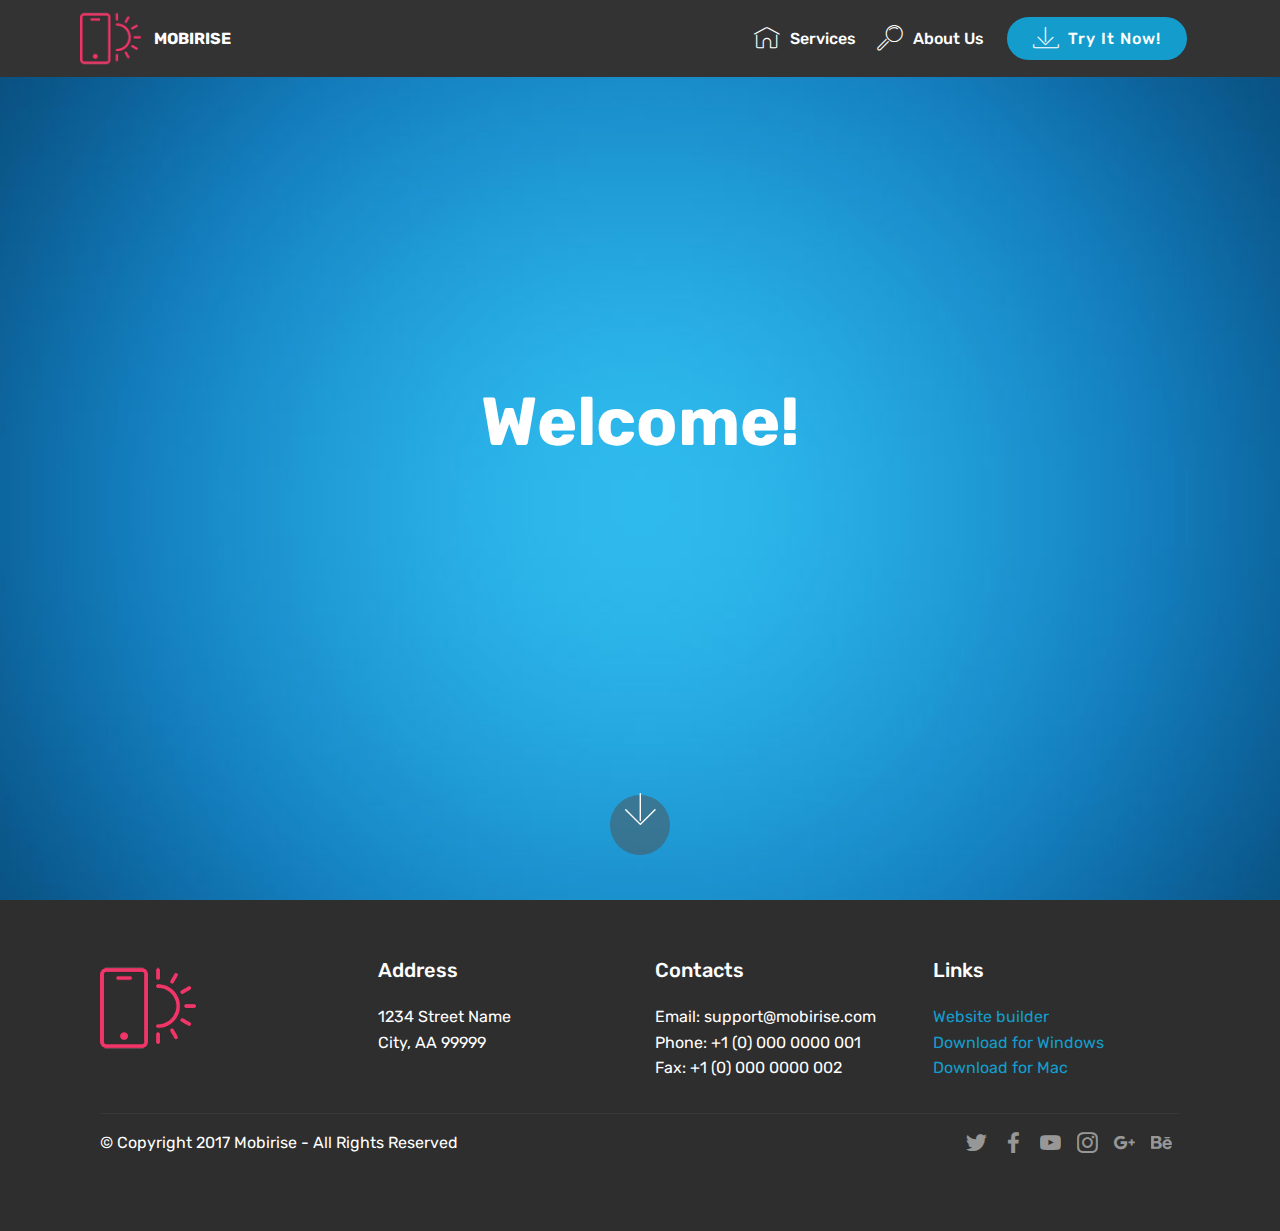
==== commit b130548f: "create github pages" ====
--- a/Home.html
+++ b/Home.html
@@ -73,7 +73,7 @@
     </nav>
 </section>
 
-<section class="engine"><a href="https://mobiri.se/x">css templates</a></section><section class="cid-qTkA127IK8 mbr-fullscreen mbr-parallax-background" id="header2-1">
+<section class="engine"><a href="https://mobiri.se/m">free web design templates</a></section><section class="cid-qTkA127IK8 mbr-fullscreen mbr-parallax-background" id="header2-1">
 
     
 
@@ -86,7 +86,7 @@
                     Welcome!</h1>
                 
                 <p class="mbr-text pb-3 mbr-fonts-style display-5"></p>
-                <div class="mbr-section-btn"><a class="btn btn-md btn-white-outline display-4" href="https://mobirise.com">LIVE DEMO</a></div>
+                
             </div>
         </div>
     </div>
